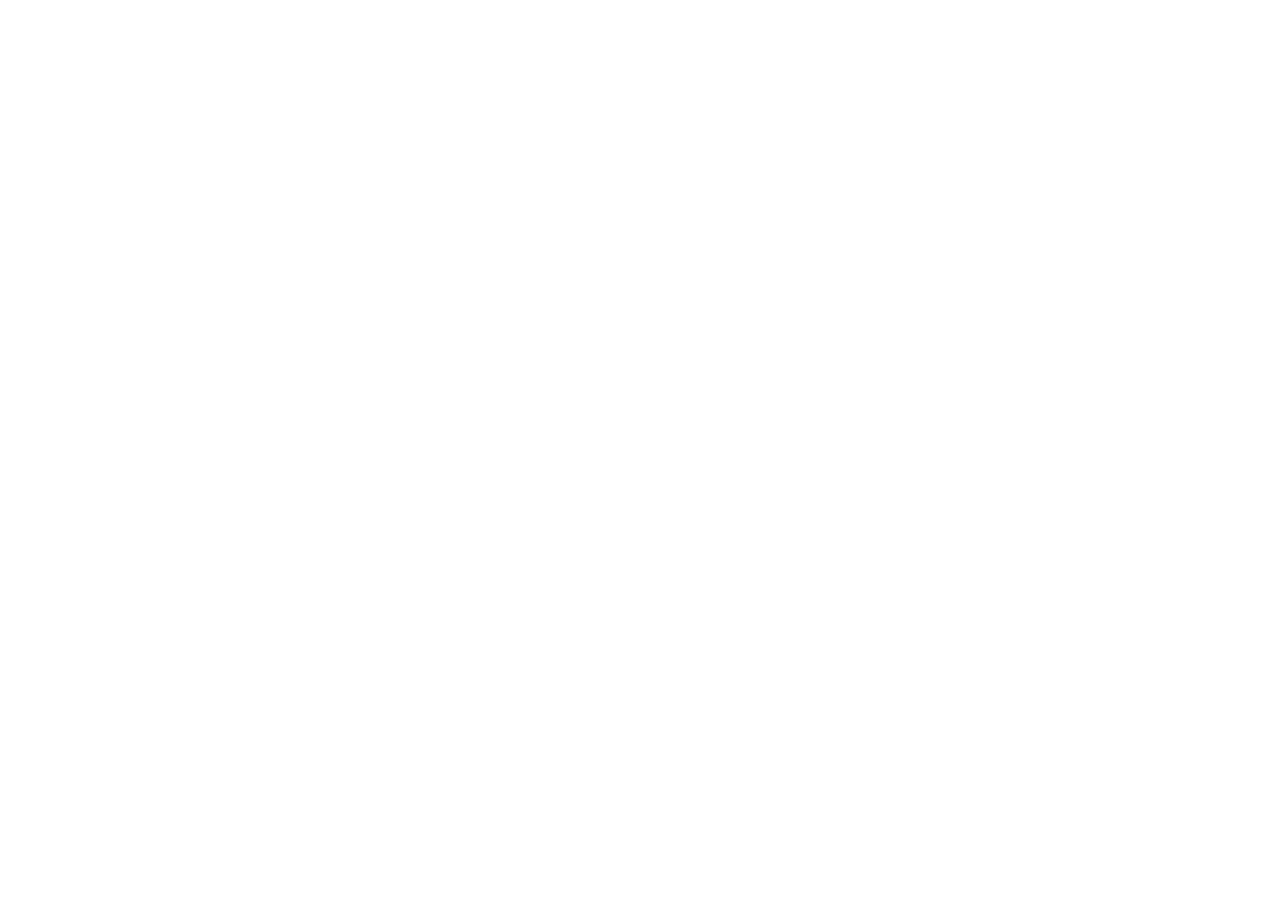
==== index.html @ 3d75713a "Bootstrap project Model Agency by KMN" ====
<!DOCTYPE html>
<html>
<head>
	<title>Model Agency</title>
	<meta name="viewport" content="width=device-width, initial-scale=1, shrink-to-fit=no">
	<link rel="stylesheet" type="text/css" href="bootstrap/css/bootstrap.min.css">
	<script type="text/javascript" src="bootstrap/js/jquery.min.js"></script>
	<script type="text/javascript" src="bootstrap/js/bootstrap.bundle.min.js"></script>
	<link rel="stylesheet" type="text/css" href="style.css">
	<link rel="stylesheet" type="text/css" href="font.css">
	<script type="text/javascript" href="custom.js"></script>
</head>
<body>

</body>
</html>
---- font.css ----
@font-face{
	font-family:"marck"; 
	src:url('fonts/Marck_Script/MarckScript-Regular.ttf');
}

@font-face{
	font-family:'markazi'; 
	src:url('fonts/Markazi_Text/MarkaziText.ttf');
}
@font-face{
	font-family:'tange'; 
	src:url('fonts/Tangerine/Tangerine-Regular.ttf');
}
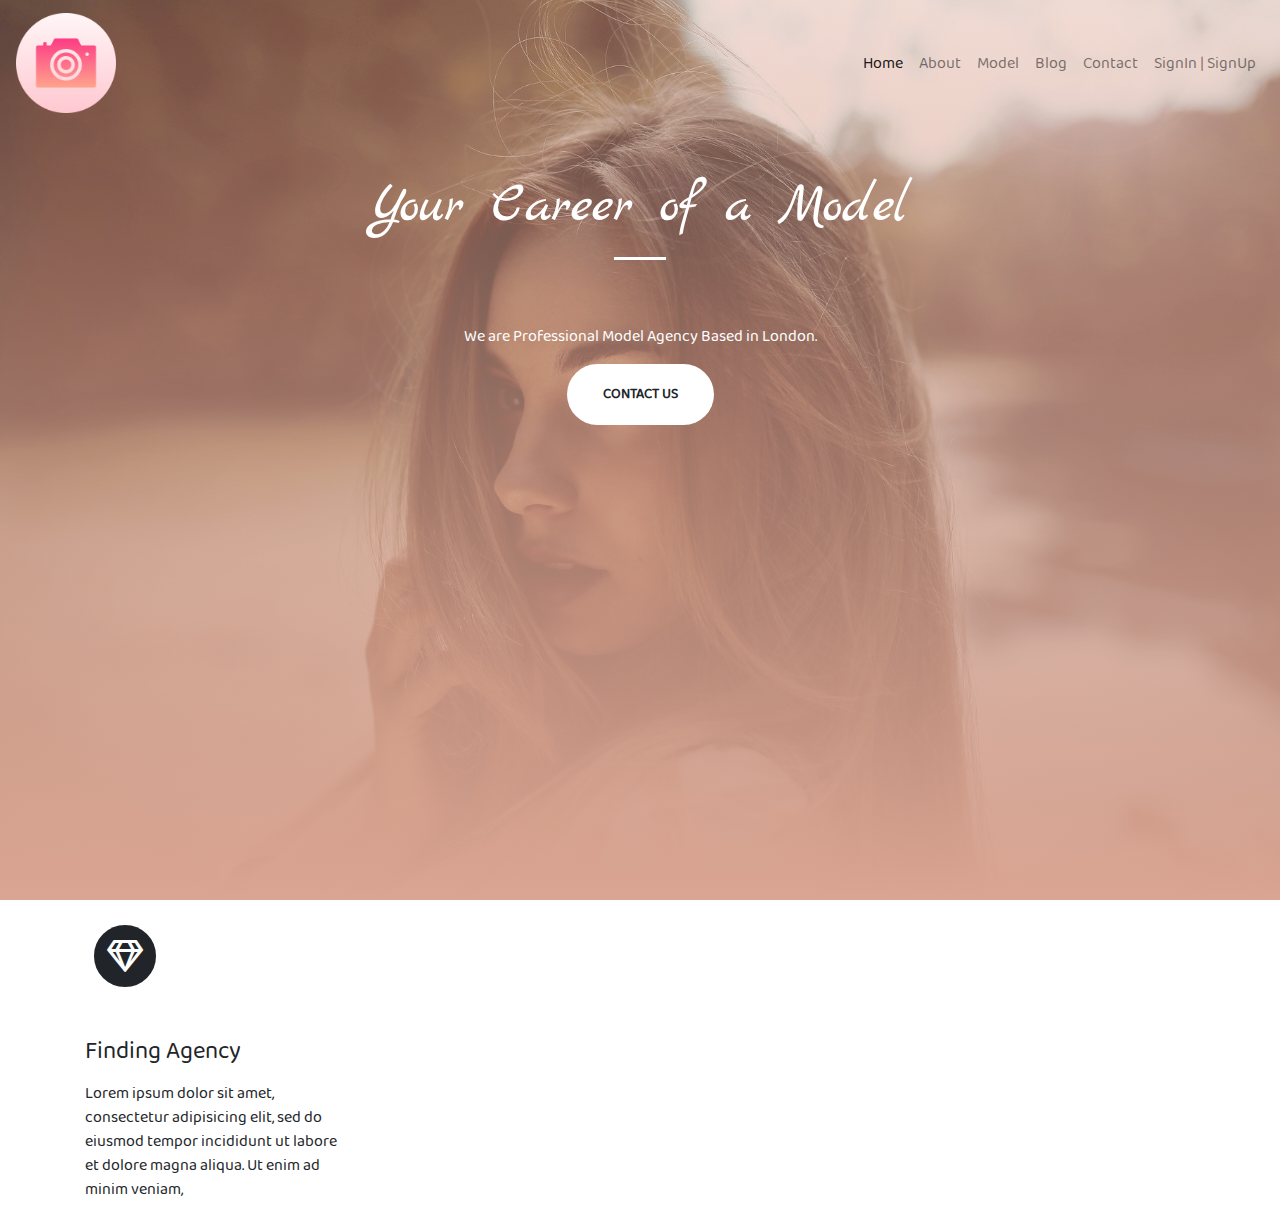
==== commit fda1fbad: "Model, Content Page by KMN" ====
--- a/index.html
+++ b/index.html
@@ -3,14 +3,83 @@
 <head>
 	<title>Model Agency</title>
 	<meta name="viewport" content="width=device-width, initial-scale=1, shrink-to-fit=no">
-	<link rel="stylesheet" type="text/css" href="bootstrap/css/bootstrap.min.css">
-	<script type="text/javascript" src="bootstrap/js/jquery.min.js"></script>
-	<script type="text/javascript" src="bootstrap/js/bootstrap.bundle.min.js"></script>
+	<link rel="stylesheet" type="text/css" href="css/bootstrap.min.css">
+	<script type="text/javascript" src="js/jquery.min.js"></script>
+	<script type="text/javascript" src="js/bootstrap.bundle.min.js"></script>
 	<link rel="stylesheet" type="text/css" href="style.css">
 	<link rel="stylesheet" type="text/css" href="font.css">
+	<link rel="stylesheet" type="text/css" href="fontawesome/css/all.min.css">
 	<script type="text/javascript" href="custom.js"></script>
 </head>
 <body>
+	<div id="banner">
+		<nav class="navbar navbar-expand-lg navbar-light">
+			  <a class="navbar-brand" href="#"> <img src="images/logo2.png" style="width:100px; height:100px;"></a>
+			  <button class="navbar-toggler" type="button" data-toggle="collapse" data-target="#navbarSupportedContent" aria-controls="navbarSupportedContent" aria-expanded="false" aria-label="Toggle navigation">
+			    <span class="navbar-toggler-icon"></span>
+			  </button>
 
+			  <div class="collapse navbar-collapse" id="navbarSupportedContent">
+			    <ul class="navbar-nav ml-auto">
+			      <li class="nav-item active">
+			        <a class="nav-link" href="#">Home</a>
+			      </li>
+			      <li class="nav-item">
+			        <a class="nav-link" href="#">About</a>
+			      </li>
+			       <li class="nav-item">
+			        <a class="nav-link" href="#">Model</a>
+			      </li>
+			       <li class="nav-item">
+			        <a class="nav-link" href="#">Blog</a>
+			      </li>
+			       <li class="nav-item">
+			        <a class="nav-link" href="#">Contact</a>
+			      </li>
+			       <li class="nav-item">
+			        <a class="nav-link" href="#">SignIn | SignUp</a>
+			      </li>
+
+
+			    </ul>
+			  </div>
+		</nav>
+
+		<div class="container">
+			<div class="row justify-content-center">
+				<div class="col-10 my-5">
+					<h1 class="text-white display-4 text-center" id="headertitle"> Your Career of a Model</h1>
+					<hr id="divider">
+				</div>
+				<div class="col-8 text-center">
+					<p class="text-white d-lg-block d-none"> We are Professional Model Agency Based in London.</p>
+					<div class="d-lg-block d-none">
+						<a href="" class="btn" id="headermain">Contact Us</a>
+					</div>
+				</div>
+				
+			</div>
+		</div>
+		
+	</div>
+<br>
+	<div class="container">
+			<div class="row"> 
+			<div class="col-lg-3 col-md-6 col-sm-6 col-6">
+				<span class="fa-stack fa-2x">
+					<i class="fas fa-circle  fa-stack-2x"></i>
+					<i class="far fa-gem  fa-stack-1x fa-inverse"></i>	
+				</span>
+				<h4 class="mt-5"> Finding Agency</h4>
+				<p class="text-left mt-3"> 
+					Lorem ipsum dolor sit amet, consectetur adipisicing elit, sed do eiusmod
+					tempor incididunt ut labore et dolore magna aliqua. Ut enim ad minim veniam,
+				</p>
+				
+			</div>
+				
+			</div>
+			
+		</div>
 </body>
 </html>--- a/style.css
+++ b/style.css
@@ -0,0 +1,32 @@
+#banner {
+	background: linear-gradient(to bottom,rgba(218,165,146,.4)0,rgba(218,165,146,4)100%),url(images/7.jpg); 
+	width:100%; 
+	height:100vh;
+	background-repeat: no-repeat;
+	background-position: center; 
+	background-size: cover; 
+}
+
+#headertitle{
+	font-family: marck;
+}
+
+*{
+	font-family: baloo;
+}
+
+#divider{
+	max-width: 3.25rem; 
+	border-width: .2rem; 
+	border-color: #fff;
+}
+
+#headermain{
+	padding:1.25rem 2.25rem;
+	font-size:.85rem; 
+	font-weight:700; 
+	text-transform: uppercase;
+	border:none; 
+	border-radius: 10rem; 
+	background-color: #fff;
+}--- a/font.css
+++ b/font.css
@@ -12,3 +12,10 @@
 	src:url('fonts/Tangerine/Tangerine-Regular.ttf');
 }
 
+@font-face{
+	font-family:'baloo'; 
+	src:url('fonts/Baloo/BalooChettan2-Regular.ttf');
+}
+
+
+
--- a/fontawesome/css/all.min.css
+++ b/fontawesome/css/all.min.css
@@ -0,0 +1,5 @@
+/*!
+ * Font Awesome Free 5.12.1 by @fontawesome - https://fontawesome.com
+ * License - https://fontawesome.com/license/free (Icons: CC BY 4.0, Fonts: SIL OFL 1.1, Code: MIT License)
+ */
+.fa,.fab,.fad,.fal,.far,.fas{-moz-osx-font-smoothing:grayscale;-webkit-font-smoothing:antialiased;display:inline-block;font-style:normal;font-variant:normal;text-rendering:auto;line-height:1}.fa-lg{font-size:1.33333em;line-height:.75em;vertical-align:-.0667em}.fa-xs{font-size:.75em}.fa-sm{font-size:.875em}.fa-1x{font-size:1em}.fa-2x{font-size:2em}.fa-3x{font-size:3em}.fa-4x{font-size:4em}.fa-5x{font-size:5em}.fa-6x{font-size:6em}.fa-7x{font-size:7em}.fa-8x{font-size:8em}.fa-9x{font-size:9em}.fa-10x{font-size:10em}.fa-fw{text-align:center;width:1.25em}.fa-ul{list-style-type:none;margin-left:2.5em;padding-left:0}.fa-ul>li{position:relative}.fa-li{left:-2em;position:absolute;text-align:center;width:2em;line-height:inherit}.fa-border{border:.08em solid #eee;border-radius:.1em;padding:.2em .25em .15em}.fa-pull-left{float:left}.fa-pull-right{float:right}.fa.fa-pull-left,.fab.fa-pull-left,.fal.fa-pull-left,.far.fa-pull-left,.fas.fa-pull-left{margin-right:.3em}.fa.fa-pull-right,.fab.fa-pull-right,.fal.fa-pull-right,.far.fa-pull-right,.fas.fa-pull-right{margin-left:.3em}.fa-spin{-webkit-animation:fa-spin 2s linear infinite;animation:fa-spin 2s linear infinite}.fa-pulse{-webkit-animation:fa-spin 1s steps(8) infinite;animation:fa-spin 1s steps(8) infinite}@-webkit-keyframes fa-spin{0%{-webkit-transform:rotate(0deg);transform:rotate(0deg)}to{-webkit-transform:rotate(1turn);transform:rotate(1turn)}}@keyframes fa-spin{0%{-webkit-transform:rotate(0deg);transform:rotate(0deg)}to{-webkit-transform:rotate(1turn);transform:rotate(1turn)}}.fa-rotate-90{-ms-filter:"progid:DXImageTransform.Microsoft.BasicImage(rotation=1)";-webkit-transform:rotate(90deg);transform:rotate(90deg)}.fa-rotate-180{-ms-filter:"progid:DXImageTransform.Microsoft.BasicImage(rotation=2)";-webkit-transform:rotate(180deg);transform:rotate(180deg)}.fa-rotate-270{-ms-filter:"progid:DXImageTransform.Microsoft.BasicImage(rotation=3)";-webkit-transform:rotate(270deg);transform:rotate(270deg)}.fa-flip-horizontal{-ms-filter:"progid:DXImageTransform.Microsoft.BasicImage(rotation=0, mirror=1)";-webkit-transform:scaleX(-1);transform:scaleX(-1)}.fa-flip-vertical{-webkit-transform:scaleY(-1);transform:scaleY(-1)}.fa-flip-both,.fa-flip-horizontal.fa-flip-vertical,.fa-flip-vertical{-ms-filter:"progid:DXImageTransform.Microsoft.BasicImage(rotation=2, mirror=1)"}.fa-flip-both,.fa-flip-horizontal.fa-flip-vertical{-webkit-transform:scale(-1);transform:scale(-1)}:root .fa-flip-both,:root .fa-flip-horizontal,:root .fa-flip-vertical,:root .fa-rotate-90,:root .fa-rotate-180,:root .fa-rotate-270{-webkit-filter:none;filter:none}.fa-stack{display:inline-block;height:2em;line-height:2em;position:relative;vertical-align:middle;width:2.5em}.fa-stack-1x,.fa-stack-2x{left:0;position:absolute;text-align:center;width:100%}.fa-stack-1x{line-height:inherit}.fa-stack-2x{font-size:2em}.fa-inverse{color:#fff}.fa-500px:before{content:"\f26e"}.fa-accessible-icon:before{content:"\f368"}.fa-accusoft:before{content:"\f369"}.fa-acquisitions-incorporated:before{content:"\f6af"}.fa-ad:before{content:"\f641"}.fa-address-book:before{content:"\f2b9"}.fa-address-card:before{content:"\f2bb"}.fa-adjust:before{content:"\f042"}.fa-adn:before{content:"\f170"}.fa-adobe:before{content:"\f778"}.fa-adversal:before{content:"\f36a"}.fa-affiliatetheme:before{content:"\f36b"}.fa-air-freshener:before{content:"\f5d0"}.fa-airbnb:before{content:"\f834"}.fa-algolia:before{content:"\f36c"}.fa-align-center:before{content:"\f037"}.fa-align-justify:before{content:"\f039"}.fa-align-left:before{content:"\f036"}.fa-align-right:before{content:"\f038"}.fa-alipay:before{content:"\f642"}.fa-allergies:before{content:"\f461"}.fa-amazon:before{content:"\f270"}.fa-amazon-pay:before{content:"\f42c"}.fa-ambulance:before{content:"\f0f9"}.fa-american-sign-language-interpreting:before{content:"\f2a3"}.fa-amilia:before{content:"\f36d"}.fa-anchor:before{content:"\f13d"}.fa-android:before{content:"\f17b"}.fa-angellist:before{content:"\f209"}.fa-angle-double-down:before{content:"\f103"}.fa-angle-double-left:before{content:"\f100"}.fa-angle-double-right:before{content:"\f101"}.fa-angle-double-up:before{content:"\f102"}.fa-angle-down:before{content:"\f107"}.fa-angle-left:before{content:"\f104"}.fa-angle-right:before{content:"\f105"}.fa-angle-up:before{content:"\f106"}.fa-angry:before{content:"\f556"}.fa-angrycreative:before{content:"\f36e"}.fa-angular:before{content:"\f420"}.fa-ankh:before{content:"\f644"}.fa-app-store:before{content:"\f36f"}.fa-app-store-ios:before{content:"\f370"}.fa-apper:before{content:"\f371"}.fa-apple:before{content:"\f179"}.fa-apple-alt:before{content:"\f5d1"}.fa-apple-pay:before{content:"\f415"}.fa-archive:before{content:"\f187"}.fa-archway:before{content:"\f557"}.fa-arrow-alt-circle-down:before{content:"\f358"}.fa-arrow-alt-circle-left:before{content:"\f359"}.fa-arrow-alt-circle-right:before{content:"\f35a"}.fa-arrow-alt-circle-up:before{content:"\f35b"}.fa-arrow-circle-down:before{content:"\f0ab"}.fa-arrow-circle-left:before{content:"\f0a8"}.fa-arrow-circle-right:before{content:"\f0a9"}.fa-arrow-circle-up:before{content:"\f0aa"}.fa-arrow-down:before{content:"\f063"}.fa-arrow-left:before{content:"\f060"}.fa-arrow-right:before{content:"\f061"}.fa-arrow-up:before{content:"\f062"}.fa-arrows-alt:before{content:"\f0b2"}.fa-arrows-alt-h:before{content:"\f337"}.fa-arrows-alt-v:before{content:"\f338"}.fa-artstation:before{content:"\f77a"}.fa-assistive-listening-systems:before{content:"\f2a2"}.fa-asterisk:before{content:"\f069"}.fa-asymmetrik:before{content:"\f372"}.fa-at:before{content:"\f1fa"}.fa-atlas:before{content:"\f558"}.fa-atlassian:before{content:"\f77b"}.fa-atom:before{content:"\f5d2"}.fa-audible:before{content:"\f373"}.fa-audio-description:before{content:"\f29e"}.fa-autoprefixer:before{content:"\f41c"}.fa-avianex:before{content:"\f374"}.fa-aviato:before{content:"\f421"}.fa-award:before{content:"\f559"}.fa-aws:before{content:"\f375"}.fa-baby:before{content:"\f77c"}.fa-baby-carriage:before{content:"\f77d"}.fa-backspace:before{content:"\f55a"}.fa-backward:before{content:"\f04a"}.fa-bacon:before{content:"\f7e5"}.fa-bahai:before{content:"\f666"}.fa-balance-scale:before{content:"\f24e"}.fa-balance-scale-left:before{content:"\f515"}.fa-balance-scale-right:before{content:"\f516"}.fa-ban:before{content:"\f05e"}.fa-band-aid:before{content:"\f462"}.fa-bandcamp:before{content:"\f2d5"}.fa-barcode:before{content:"\f02a"}.fa-bars:before{content:"\f0c9"}.fa-baseball-ball:before{content:"\f433"}.fa-basketball-ball:before{content:"\f434"}.fa-bath:before{content:"\f2cd"}.fa-battery-empty:before{content:"\f244"}.fa-battery-full:before{content:"\f240"}.fa-battery-half:before{content:"\f242"}.fa-battery-quarter:before{content:"\f243"}.fa-battery-three-quarters:before{content:"\f241"}.fa-battle-net:before{content:"\f835"}.fa-bed:before{content:"\f236"}.fa-beer:before{content:"\f0fc"}.fa-behance:before{content:"\f1b4"}.fa-behance-square:before{content:"\f1b5"}.fa-bell:before{content:"\f0f3"}.fa-bell-slash:before{content:"\f1f6"}.fa-bezier-curve:before{content:"\f55b"}.fa-bible:before{content:"\f647"}.fa-bicycle:before{content:"\f206"}.fa-biking:before{content:"\f84a"}.fa-bimobject:before{content:"\f378"}.fa-binoculars:before{content:"\f1e5"}.fa-biohazard:before{content:"\f780"}.fa-birthday-cake:before{content:"\f1fd"}.fa-bitbucket:before{content:"\f171"}.fa-bitcoin:before{content:"\f379"}.fa-bity:before{content:"\f37a"}.fa-black-tie:before{content:"\f27e"}.fa-blackberry:before{content:"\f37b"}.fa-blender:before{content:"\f517"}.fa-blender-phone:before{content:"\f6b6"}.fa-blind:before{content:"\f29d"}.fa-blog:before{content:"\f781"}.fa-blogger:before{content:"\f37c"}.fa-blogger-b:before{content:"\f37d"}.fa-bluetooth:before{content:"\f293"}.fa-bluetooth-b:before{content:"\f294"}.fa-bold:before{content:"\f032"}.fa-bolt:before{content:"\f0e7"}.fa-bomb:before{content:"\f1e2"}.fa-bone:before{content:"\f5d7"}.fa-bong:before{content:"\f55c"}.fa-book:before{content:"\f02d"}.fa-book-dead:before{content:"\f6b7"}.fa-book-medical:before{content:"\f7e6"}.fa-book-open:before{content:"\f518"}.fa-book-reader:before{content:"\f5da"}.fa-bookmark:before{content:"\f02e"}.fa-bootstrap:before{content:"\f836"}.fa-border-all:before{content:"\f84c"}.fa-border-none:before{content:"\f850"}.fa-border-style:before{content:"\f853"}.fa-bowling-ball:before{content:"\f436"}.fa-box:before{content:"\f466"}.fa-box-open:before{content:"\f49e"}.fa-boxes:before{content:"\f468"}.fa-braille:before{content:"\f2a1"}.fa-brain:before{content:"\f5dc"}.fa-bread-slice:before{content:"\f7ec"}.fa-briefcase:before{content:"\f0b1"}.fa-briefcase-medical:before{content:"\f469"}.fa-broadcast-tower:before{content:"\f519"}.fa-broom:before{content:"\f51a"}.fa-brush:before{content:"\f55d"}.fa-btc:before{content:"\f15a"}.fa-buffer:before{content:"\f837"}.fa-bug:before{content:"\f188"}.fa-building:before{content:"\f1ad"}.fa-bullhorn:before{content:"\f0a1"}.fa-bullseye:before{content:"\f140"}.fa-burn:before{content:"\f46a"}.fa-buromobelexperte:before{content:"\f37f"}.fa-bus:before{content:"\f207"}.fa-bus-alt:before{content:"\f55e"}.fa-business-time:before{content:"\f64a"}.fa-buy-n-large:before{content:"\f8a6"}.fa-buysellads:before{content:"\f20d"}.fa-calculator:before{content:"\f1ec"}.fa-calendar:before{content:"\f133"}.fa-calendar-alt:before{content:"\f073"}.fa-calendar-check:before{content:"\f274"}.fa-calendar-day:before{content:"\f783"}.fa-calendar-minus:before{content:"\f272"}.fa-calendar-plus:before{content:"\f271"}.fa-calendar-times:before{content:"\f273"}.fa-calendar-week:before{content:"\f784"}.fa-camera:before{content:"\f030"}.fa-camera-retro:before{content:"\f083"}.fa-campground:before{content:"\f6bb"}.fa-canadian-maple-leaf:before{content:"\f785"}.fa-candy-cane:before{content:"\f786"}.fa-cannabis:before{content:"\f55f"}.fa-capsules:before{content:"\f46b"}.fa-car:before{content:"\f1b9"}.fa-car-alt:before{content:"\f5de"}.fa-car-battery:before{content:"\f5df"}.fa-car-crash:before{content:"\f5e1"}.fa-car-side:before{content:"\f5e4"}.fa-caravan:before{content:"\f8ff"}.fa-caret-down:before{content:"\f0d7"}.fa-caret-left:before{content:"\f0d9"}.fa-caret-right:before{content:"\f0da"}.fa-caret-square-down:before{content:"\f150"}.fa-caret-square-left:before{content:"\f191"}.fa-caret-square-right:before{content:"\f152"}.fa-caret-square-up:before{content:"\f151"}.fa-caret-up:before{content:"\f0d8"}.fa-carrot:before{content:"\f787"}.fa-cart-arrow-down:before{content:"\f218"}.fa-cart-plus:before{content:"\f217"}.fa-cash-register:before{content:"\f788"}.fa-cat:before{content:"\f6be"}.fa-cc-amazon-pay:before{content:"\f42d"}.fa-cc-amex:before{content:"\f1f3"}.fa-cc-apple-pay:before{content:"\f416"}.fa-cc-diners-club:before{content:"\f24c"}.fa-cc-discover:before{content:"\f1f2"}.fa-cc-jcb:before{content:"\f24b"}.fa-cc-mastercard:before{content:"\f1f1"}.fa-cc-paypal:before{content:"\f1f4"}.fa-cc-stripe:before{content:"\f1f5"}.fa-cc-visa:before{content:"\f1f0"}.fa-centercode:before{content:"\f380"}.fa-centos:before{content:"\f789"}.fa-certificate:before{content:"\f0a3"}.fa-chair:before{content:"\f6c0"}.fa-chalkboard:before{content:"\f51b"}.fa-chalkboard-teacher:before{content:"\f51c"}.fa-charging-station:before{content:"\f5e7"}.fa-chart-area:before{content:"\f1fe"}.fa-chart-bar:before{content:"\f080"}.fa-chart-line:before{content:"\f201"}.fa-chart-pie:before{content:"\f200"}.fa-check:before{content:"\f00c"}.fa-check-circle:before{content:"\f058"}.fa-check-double:before{content:"\f560"}.fa-check-square:before{content:"\f14a"}.fa-cheese:before{content:"\f7ef"}.fa-chess:before{content:"\f439"}.fa-chess-bishop:before{content:"\f43a"}.fa-chess-board:before{content:"\f43c"}.fa-chess-king:before{content:"\f43f"}.fa-chess-knight:before{content:"\f441"}.fa-chess-pawn:before{content:"\f443"}.fa-chess-queen:before{content:"\f445"}.fa-chess-rook:before{content:"\f447"}.fa-chevron-circle-down:before{content:"\f13a"}.fa-chevron-circle-left:before{content:"\f137"}.fa-chevron-circle-right:before{content:"\f138"}.fa-chevron-circle-up:before{content:"\f139"}.fa-chevron-down:before{content:"\f078"}.fa-chevron-left:before{content:"\f053"}.fa-chevron-right:before{content:"\f054"}.fa-chevron-up:before{content:"\f077"}.fa-child:before{content:"\f1ae"}.fa-chrome:before{content:"\f268"}.fa-chromecast:before{content:"\f838"}.fa-church:before{content:"\f51d"}.fa-circle:before{content:"\f111"}.fa-circle-notch:before{content:"\f1ce"}.fa-city:before{content:"\f64f"}.fa-clinic-medical:before{content:"\f7f2"}.fa-clipboard:before{content:"\f328"}.fa-clipboard-check:before{content:"\f46c"}.fa-clipboard-list:before{content:"\f46d"}.fa-clock:before{content:"\f017"}.fa-clone:before{content:"\f24d"}.fa-closed-captioning:before{content:"\f20a"}.fa-cloud:before{content:"\f0c2"}.fa-cloud-download-alt:before{content:"\f381"}.fa-cloud-meatball:before{content:"\f73b"}.fa-cloud-moon:before{content:"\f6c3"}.fa-cloud-moon-rain:before{content:"\f73c"}.fa-cloud-rain:before{content:"\f73d"}.fa-cloud-showers-heavy:before{content:"\f740"}.fa-cloud-sun:before{content:"\f6c4"}.fa-cloud-sun-rain:before{content:"\f743"}.fa-cloud-upload-alt:before{content:"\f382"}.fa-cloudscale:before{content:"\f383"}.fa-cloudsmith:before{content:"\f384"}.fa-cloudversify:before{content:"\f385"}.fa-cocktail:before{content:"\f561"}.fa-code:before{content:"\f121"}.fa-code-branch:before{content:"\f126"}.fa-codepen:before{content:"\f1cb"}.fa-codiepie:before{content:"\f284"}.fa-coffee:before{content:"\f0f4"}.fa-cog:before{content:"\f013"}.fa-cogs:before{content:"\f085"}.fa-coins:before{content:"\f51e"}.fa-columns:before{content:"\f0db"}.fa-comment:before{content:"\f075"}.fa-comment-alt:before{content:"\f27a"}.fa-comment-dollar:before{content:"\f651"}.fa-comment-dots:before{content:"\f4ad"}.fa-comment-medical:before{content:"\f7f5"}.fa-comment-slash:before{content:"\f4b3"}.fa-comments:before{content:"\f086"}.fa-comments-dollar:before{content:"\f653"}.fa-compact-disc:before{content:"\f51f"}.fa-compass:before{content:"\f14e"}.fa-compress:before{content:"\f066"}.fa-compress-alt:before{content:"\f422"}.fa-compress-arrows-alt:before{content:"\f78c"}.fa-concierge-bell:before{content:"\f562"}.fa-confluence:before{content:"\f78d"}.fa-connectdevelop:before{content:"\f20e"}.fa-contao:before{content:"\f26d"}.fa-cookie:before{content:"\f563"}.fa-cookie-bite:before{content:"\f564"}.fa-copy:before{content:"\f0c5"}.fa-copyright:before{content:"\f1f9"}.fa-cotton-bureau:before{content:"\f89e"}.fa-couch:before{content:"\f4b8"}.fa-cpanel:before{content:"\f388"}.fa-creative-commons:before{content:"\f25e"}.fa-creative-commons-by:before{content:"\f4e7"}.fa-creative-commons-nc:before{content:"\f4e8"}.fa-creative-commons-nc-eu:before{content:"\f4e9"}.fa-creative-commons-nc-jp:before{content:"\f4ea"}.fa-creative-commons-nd:before{content:"\f4eb"}.fa-creative-commons-pd:before{content:"\f4ec"}.fa-creative-commons-pd-alt:before{content:"\f4ed"}.fa-creative-commons-remix:before{content:"\f4ee"}.fa-creative-commons-sa:before{content:"\f4ef"}.fa-creative-commons-sampling:before{content:"\f4f0"}.fa-creative-commons-sampling-plus:before{content:"\f4f1"}.fa-creative-commons-share:before{content:"\f4f2"}.fa-creative-commons-zero:before{content:"\f4f3"}.fa-credit-card:before{content:"\f09d"}.fa-critical-role:before{content:"\f6c9"}.fa-crop:before{content:"\f125"}.fa-crop-alt:before{content:"\f565"}.fa-cross:before{content:"\f654"}.fa-crosshairs:before{content:"\f05b"}.fa-crow:before{content:"\f520"}.fa-crown:before{content:"\f521"}.fa-crutch:before{content:"\f7f7"}.fa-css3:before{content:"\f13c"}.fa-css3-alt:before{content:"\f38b"}.fa-cube:before{content:"\f1b2"}.fa-cubes:before{content:"\f1b3"}.fa-cut:before{content:"\f0c4"}.fa-cuttlefish:before{content:"\f38c"}.fa-d-and-d:before{content:"\f38d"}.fa-d-and-d-beyond:before{content:"\f6ca"}.fa-dailymotion:before{content:"\f952"}.fa-dashcube:before{content:"\f210"}.fa-database:before{content:"\f1c0"}.fa-deaf:before{content:"\f2a4"}.fa-delicious:before{content:"\f1a5"}.fa-democrat:before{content:"\f747"}.fa-deploydog:before{content:"\f38e"}.fa-deskpro:before{content:"\f38f"}.fa-desktop:before{content:"\f108"}.fa-dev:before{content:"\f6cc"}.fa-deviantart:before{content:"\f1bd"}.fa-dharmachakra:before{content:"\f655"}.fa-dhl:before{content:"\f790"}.fa-diagnoses:before{content:"\f470"}.fa-diaspora:before{content:"\f791"}.fa-dice:before{content:"\f522"}.fa-dice-d20:before{content:"\f6cf"}.fa-dice-d6:before{content:"\f6d1"}.fa-dice-five:before{content:"\f523"}.fa-dice-four:before{content:"\f524"}.fa-dice-one:before{content:"\f525"}.fa-dice-six:before{content:"\f526"}.fa-dice-three:before{content:"\f527"}.fa-dice-two:before{content:"\f528"}.fa-digg:before{content:"\f1a6"}.fa-digital-ocean:before{content:"\f391"}.fa-digital-tachograph:before{content:"\f566"}.fa-directions:before{content:"\f5eb"}.fa-discord:before{content:"\f392"}.fa-discourse:before{content:"\f393"}.fa-divide:before{content:"\f529"}.fa-dizzy:before{content:"\f567"}.fa-dna:before{content:"\f471"}.fa-dochub:before{content:"\f394"}.fa-docker:before{content:"\f395"}.fa-dog:before{content:"\f6d3"}.fa-dollar-sign:before{content:"\f155"}.fa-dolly:before{content:"\f472"}.fa-dolly-flatbed:before{content:"\f474"}.fa-donate:before{content:"\f4b9"}.fa-door-closed:before{content:"\f52a"}.fa-door-open:before{content:"\f52b"}.fa-dot-circle:before{content:"\f192"}.fa-dove:before{content:"\f4ba"}.fa-download:before{content:"\f019"}.fa-draft2digital:before{content:"\f396"}.fa-drafting-compass:before{content:"\f568"}.fa-dragon:before{content:"\f6d5"}.fa-draw-polygon:before{content:"\f5ee"}.fa-dribbble:before{content:"\f17d"}.fa-dribbble-square:before{content:"\f397"}.fa-dropbox:before{content:"\f16b"}.fa-drum:before{content:"\f569"}.fa-drum-steelpan:before{content:"\f56a"}.fa-drumstick-bite:before{content:"\f6d7"}.fa-drupal:before{content:"\f1a9"}.fa-dumbbell:before{content:"\f44b"}.fa-dumpster:before{content:"\f793"}.fa-dumpster-fire:before{content:"\f794"}.fa-dungeon:before{content:"\f6d9"}.fa-dyalog:before{content:"\f399"}.fa-earlybirds:before{content:"\f39a"}.fa-ebay:before{content:"\f4f4"}.fa-edge:before{content:"\f282"}.fa-edit:before{content:"\f044"}.fa-egg:before{content:"\f7fb"}.fa-eject:before{content:"\f052"}.fa-elementor:before{content:"\f430"}.fa-ellipsis-h:before{content:"\f141"}.fa-ellipsis-v:before{content:"\f142"}.fa-ello:before{content:"\f5f1"}.fa-ember:before{content:"\f423"}.fa-empire:before{content:"\f1d1"}.fa-envelope:before{content:"\f0e0"}.fa-envelope-open:before{content:"\f2b6"}.fa-envelope-open-text:before{content:"\f658"}.fa-envelope-square:before{content:"\f199"}.fa-envira:before{content:"\f299"}.fa-equals:before{content:"\f52c"}.fa-eraser:before{content:"\f12d"}.fa-erlang:before{content:"\f39d"}.fa-ethereum:before{content:"\f42e"}.fa-ethernet:before{content:"\f796"}.fa-etsy:before{content:"\f2d7"}.fa-euro-sign:before{content:"\f153"}.fa-evernote:before{content:"\f839"}.fa-exchange-alt:before{content:"\f362"}.fa-exclamation:before{content:"\f12a"}.fa-exclamation-circle:before{content:"\f06a"}.fa-exclamation-triangle:before{content:"\f071"}.fa-expand:before{content:"\f065"}.fa-expand-alt:before{content:"\f424"}.fa-expand-arrows-alt:before{content:"\f31e"}.fa-expeditedssl:before{content:"\f23e"}.fa-external-link-alt:before{content:"\f35d"}.fa-external-link-square-alt:before{content:"\f360"}.fa-eye:before{content:"\f06e"}.fa-eye-dropper:before{content:"\f1fb"}.fa-eye-slash:before{content:"\f070"}.fa-facebook:before{content:"\f09a"}.fa-facebook-f:before{content:"\f39e"}.fa-facebook-messenger:before{content:"\f39f"}.fa-facebook-square:before{content:"\f082"}.fa-fan:before{content:"\f863"}.fa-fantasy-flight-games:before{content:"\f6dc"}.fa-fast-backward:before{content:"\f049"}.fa-fast-forward:before{content:"\f050"}.fa-fax:before{content:"\f1ac"}.fa-feather:before{content:"\f52d"}.fa-feather-alt:before{content:"\f56b"}.fa-fedex:before{content:"\f797"}.fa-fedora:before{content:"\f798"}.fa-female:before{content:"\f182"}.fa-fighter-jet:before{content:"\f0fb"}.fa-figma:before{content:"\f799"}.fa-file:before{content:"\f15b"}.fa-file-alt:before{content:"\f15c"}.fa-file-archive:before{content:"\f1c6"}.fa-file-audio:before{content:"\f1c7"}.fa-file-code:before{content:"\f1c9"}.fa-file-contract:before{content:"\f56c"}.fa-file-csv:before{content:"\f6dd"}.fa-file-download:before{content:"\f56d"}.fa-file-excel:before{content:"\f1c3"}.fa-file-export:before{content:"\f56e"}.fa-file-image:before{content:"\f1c5"}.fa-file-import:before{content:"\f56f"}.fa-file-invoice:before{content:"\f570"}.fa-file-invoice-dollar:before{content:"\f571"}.fa-file-medical:before{content:"\f477"}.fa-file-medical-alt:before{content:"\f478"}.fa-file-pdf:before{content:"\f1c1"}.fa-file-powerpoint:before{content:"\f1c4"}.fa-file-prescription:before{content:"\f572"}.fa-file-signature:before{content:"\f573"}.fa-file-upload:before{content:"\f574"}.fa-file-video:before{content:"\f1c8"}.fa-file-word:before{content:"\f1c2"}.fa-fill:before{content:"\f575"}.fa-fill-drip:before{content:"\f576"}.fa-film:before{content:"\f008"}.fa-filter:before{content:"\f0b0"}.fa-fingerprint:before{content:"\f577"}.fa-fire:before{content:"\f06d"}.fa-fire-alt:before{content:"\f7e4"}.fa-fire-extinguisher:before{content:"\f134"}.fa-firefox:before{content:"\f269"}.fa-firefox-browser:before{content:"\f907"}.fa-first-aid:before{content:"\f479"}.fa-first-order:before{content:"\f2b0"}.fa-first-order-alt:before{content:"\f50a"}.fa-firstdraft:before{content:"\f3a1"}.fa-fish:before{content:"\f578"}.fa-fist-raised:before{content:"\f6de"}.fa-flag:before{content:"\f024"}.fa-flag-checkered:before{content:"\f11e"}.fa-flag-usa:before{content:"\f74d"}.fa-flask:before{content:"\f0c3"}.fa-flickr:before{content:"\f16e"}.fa-flipboard:before{content:"\f44d"}.fa-flushed:before{content:"\f579"}.fa-fly:before{content:"\f417"}.fa-folder:before{content:"\f07b"}.fa-folder-minus:before{content:"\f65d"}.fa-folder-open:before{content:"\f07c"}.fa-folder-plus:before{content:"\f65e"}.fa-font:before{content:"\f031"}.fa-font-awesome:before{content:"\f2b4"}.fa-font-awesome-alt:before{content:"\f35c"}.fa-font-awesome-flag:before{content:"\f425"}.fa-font-awesome-logo-full:before{content:"\f4e6"}.fa-fonticons:before{content:"\f280"}.fa-fonticons-fi:before{content:"\f3a2"}.fa-football-ball:before{content:"\f44e"}.fa-fort-awesome:before{content:"\f286"}.fa-fort-awesome-alt:before{content:"\f3a3"}.fa-forumbee:before{content:"\f211"}.fa-forward:before{content:"\f04e"}.fa-foursquare:before{content:"\f180"}.fa-free-code-camp:before{content:"\f2c5"}.fa-freebsd:before{content:"\f3a4"}.fa-frog:before{content:"\f52e"}.fa-frown:before{content:"\f119"}.fa-frown-open:before{content:"\f57a"}.fa-fulcrum:before{content:"\f50b"}.fa-funnel-dollar:before{content:"\f662"}.fa-futbol:before{content:"\f1e3"}.fa-galactic-republic:before{content:"\f50c"}.fa-galactic-senate:before{content:"\f50d"}.fa-gamepad:before{content:"\f11b"}.fa-gas-pump:before{content:"\f52f"}.fa-gavel:before{content:"\f0e3"}.fa-gem:before{content:"\f3a5"}.fa-genderless:before{content:"\f22d"}.fa-get-pocket:before{content:"\f265"}.fa-gg:before{content:"\f260"}.fa-gg-circle:before{content:"\f261"}.fa-ghost:before{content:"\f6e2"}.fa-gift:before{content:"\f06b"}.fa-gifts:before{content:"\f79c"}.fa-git:before{content:"\f1d3"}.fa-git-alt:before{content:"\f841"}.fa-git-square:before{content:"\f1d2"}.fa-github:before{content:"\f09b"}.fa-github-alt:before{content:"\f113"}.fa-github-square:before{content:"\f092"}.fa-gitkraken:before{content:"\f3a6"}.fa-gitlab:before{content:"\f296"}.fa-gitter:before{content:"\f426"}.fa-glass-cheers:before{content:"\f79f"}.fa-glass-martini:before{content:"\f000"}.fa-glass-martini-alt:before{content:"\f57b"}.fa-glass-whiskey:before{content:"\f7a0"}.fa-glasses:before{content:"\f530"}.fa-glide:before{content:"\f2a5"}.fa-glide-g:before{content:"\f2a6"}.fa-globe:before{content:"\f0ac"}.fa-globe-africa:before{content:"\f57c"}.fa-globe-americas:before{content:"\f57d"}.fa-globe-asia:before{content:"\f57e"}.fa-globe-europe:before{content:"\f7a2"}.fa-gofore:before{content:"\f3a7"}.fa-golf-ball:before{content:"\f450"}.fa-goodreads:before{content:"\f3a8"}.fa-goodreads-g:before{content:"\f3a9"}.fa-google:before{content:"\f1a0"}.fa-google-drive:before{content:"\f3aa"}.fa-google-play:before{content:"\f3ab"}.fa-google-plus:before{content:"\f2b3"}.fa-google-plus-g:before{content:"\f0d5"}.fa-google-plus-square:before{content:"\f0d4"}.fa-google-wallet:before{content:"\f1ee"}.fa-gopuram:before{content:"\f664"}.fa-graduation-cap:before{content:"\f19d"}.fa-gratipay:before{content:"\f184"}.fa-grav:before{content:"\f2d6"}.fa-greater-than:before{content:"\f531"}.fa-greater-than-equal:before{content:"\f532"}.fa-grimace:before{content:"\f57f"}.fa-grin:before{content:"\f580"}.fa-grin-alt:before{content:"\f581"}.fa-grin-beam:before{content:"\f582"}.fa-grin-beam-sweat:before{content:"\f583"}.fa-grin-hearts:before{content:"\f584"}.fa-grin-squint:before{content:"\f585"}.fa-grin-squint-tears:before{content:"\f586"}.fa-grin-stars:before{content:"\f587"}.fa-grin-tears:before{content:"\f588"}.fa-grin-tongue:before{content:"\f589"}.fa-grin-tongue-squint:before{content:"\f58a"}.fa-grin-tongue-wink:before{content:"\f58b"}.fa-grin-wink:before{content:"\f58c"}.fa-grip-horizontal:before{content:"\f58d"}.fa-grip-lines:before{content:"\f7a4"}.fa-grip-lines-vertical:before{content:"\f7a5"}.fa-grip-vertical:before{content:"\f58e"}.fa-gripfire:before{content:"\f3ac"}.fa-grunt:before{content:"\f3ad"}.fa-guitar:before{content:"\f7a6"}.fa-gulp:before{content:"\f3ae"}.fa-h-square:before{content:"\f0fd"}.fa-hacker-news:before{content:"\f1d4"}.fa-hacker-news-square:before{content:"\f3af"}.fa-hackerrank:before{content:"\f5f7"}.fa-hamburger:before{content:"\f805"}.fa-hammer:before{content:"\f6e3"}.fa-hamsa:before{content:"\f665"}.fa-hand-holding:before{content:"\f4bd"}.fa-hand-holding-heart:before{content:"\f4be"}.fa-hand-holding-usd:before{content:"\f4c0"}.fa-hand-lizard:before{content:"\f258"}.fa-hand-middle-finger:before{content:"\f806"}.fa-hand-paper:before{content:"\f256"}.fa-hand-peace:before{content:"\f25b"}.fa-hand-point-down:before{content:"\f0a7"}.fa-hand-point-left:before{content:"\f0a5"}.fa-hand-point-right:before{content:"\f0a4"}.fa-hand-point-up:before{content:"\f0a6"}.fa-hand-pointer:before{content:"\f25a"}.fa-hand-rock:before{content:"\f255"}.fa-hand-scissors:before{content:"\f257"}.fa-hand-spock:before{content:"\f259"}.fa-hands:before{content:"\f4c2"}.fa-hands-helping:before{content:"\f4c4"}.fa-handshake:before{content:"\f2b5"}.fa-hanukiah:before{content:"\f6e6"}.fa-hard-hat:before{content:"\f807"}.fa-hashtag:before{content:"\f292"}.fa-hat-cowboy:before{content:"\f8c0"}.fa-hat-cowboy-side:before{content:"\f8c1"}.fa-hat-wizard:before{content:"\f6e8"}.fa-hdd:before{content:"\f0a0"}.fa-heading:before{content:"\f1dc"}.fa-headphones:before{content:"\f025"}.fa-headphones-alt:before{content:"\f58f"}.fa-headset:before{content:"\f590"}.fa-heart:before{content:"\f004"}.fa-heart-broken:before{content:"\f7a9"}.fa-heartbeat:before{content:"\f21e"}.fa-helicopter:before{content:"\f533"}.fa-highlighter:before{content:"\f591"}.fa-hiking:before{content:"\f6ec"}.fa-hippo:before{content:"\f6ed"}.fa-hips:before{content:"\f452"}.fa-hire-a-helper:before{content:"\f3b0"}.fa-history:before{content:"\f1da"}.fa-hockey-puck:before{content:"\f453"}.fa-holly-berry:before{content:"\f7aa"}.fa-home:before{content:"\f015"}.fa-hooli:before{content:"\f427"}.fa-hornbill:before{content:"\f592"}.fa-horse:before{content:"\f6f0"}.fa-horse-head:before{content:"\f7ab"}.fa-hospital:before{content:"\f0f8"}.fa-hospital-alt:before{content:"\f47d"}.fa-hospital-symbol:before{content:"\f47e"}.fa-hot-tub:before{content:"\f593"}.fa-hotdog:before{content:"\f80f"}.fa-hotel:before{content:"\f594"}.fa-hotjar:before{content:"\f3b1"}.fa-hourglass:before{content:"\f254"}.fa-hourglass-end:before{content:"\f253"}.fa-hourglass-half:before{content:"\f252"}.fa-hourglass-start:before{content:"\f251"}.fa-house-damage:before{content:"\f6f1"}.fa-houzz:before{content:"\f27c"}.fa-hryvnia:before{content:"\f6f2"}.fa-html5:before{content:"\f13b"}.fa-hubspot:before{content:"\f3b2"}.fa-i-cursor:before{content:"\f246"}.fa-ice-cream:before{content:"\f810"}.fa-icicles:before{content:"\f7ad"}.fa-icons:before{content:"\f86d"}.fa-id-badge:before{content:"\f2c1"}.fa-id-card:before{content:"\f2c2"}.fa-id-card-alt:before{content:"\f47f"}.fa-ideal:before{content:"\f913"}.fa-igloo:before{content:"\f7ae"}.fa-image:before{content:"\f03e"}.fa-images:before{content:"\f302"}.fa-imdb:before{content:"\f2d8"}.fa-inbox:before{content:"\f01c"}.fa-indent:before{content:"\f03c"}.fa-industry:before{content:"\f275"}.fa-infinity:before{content:"\f534"}.fa-info:before{content:"\f129"}.fa-info-circle:before{content:"\f05a"}.fa-instagram:before{content:"\f16d"}.fa-instagram-square:before{content:"\f955"}.fa-intercom:before{content:"\f7af"}.fa-internet-explorer:before{content:"\f26b"}.fa-invision:before{content:"\f7b0"}.fa-ioxhost:before{content:"\f208"}.fa-italic:before{content:"\f033"}.fa-itch-io:before{content:"\f83a"}.fa-itunes:before{content:"\f3b4"}.fa-itunes-note:before{content:"\f3b5"}.fa-java:before{content:"\f4e4"}.fa-jedi:before{content:"\f669"}.fa-jedi-order:before{content:"\f50e"}.fa-jenkins:before{content:"\f3b6"}.fa-jira:before{content:"\f7b1"}.fa-joget:before{content:"\f3b7"}.fa-joint:before{content:"\f595"}.fa-joomla:before{content:"\f1aa"}.fa-journal-whills:before{content:"\f66a"}.fa-js:before{content:"\f3b8"}.fa-js-square:before{content:"\f3b9"}.fa-jsfiddle:before{content:"\f1cc"}.fa-kaaba:before{content:"\f66b"}.fa-kaggle:before{content:"\f5fa"}.fa-key:before{content:"\f084"}.fa-keybase:before{content:"\f4f5"}.fa-keyboard:before{content:"\f11c"}.fa-keycdn:before{content:"\f3ba"}.fa-khanda:before{content:"\f66d"}.fa-kickstarter:before{content:"\f3bb"}.fa-kickstarter-k:before{content:"\f3bc"}.fa-kiss:before{content:"\f596"}.fa-kiss-beam:before{content:"\f597"}.fa-kiss-wink-heart:before{content:"\f598"}.fa-kiwi-bird:before{content:"\f535"}.fa-korvue:before{content:"\f42f"}.fa-landmark:before{content:"\f66f"}.fa-language:before{content:"\f1ab"}.fa-laptop:before{content:"\f109"}.fa-laptop-code:before{content:"\f5fc"}.fa-laptop-medical:before{content:"\f812"}.fa-laravel:before{content:"\f3bd"}.fa-lastfm:before{content:"\f202"}.fa-lastfm-square:before{content:"\f203"}.fa-laugh:before{content:"\f599"}.fa-laugh-beam:before{content:"\f59a"}.fa-laugh-squint:before{content:"\f59b"}.fa-laugh-wink:before{content:"\f59c"}.fa-layer-group:before{content:"\f5fd"}.fa-leaf:before{content:"\f06c"}.fa-leanpub:before{content:"\f212"}.fa-lemon:before{content:"\f094"}.fa-less:before{content:"\f41d"}.fa-less-than:before{content:"\f536"}.fa-less-than-equal:before{content:"\f537"}.fa-level-down-alt:before{content:"\f3be"}.fa-level-up-alt:before{content:"\f3bf"}.fa-life-ring:before{content:"\f1cd"}.fa-lightbulb:before{content:"\f0eb"}.fa-line:before{content:"\f3c0"}.fa-link:before{content:"\f0c1"}.fa-linkedin:before{content:"\f08c"}.fa-linkedin-in:before{content:"\f0e1"}.fa-linode:before{content:"\f2b8"}.fa-linux:before{content:"\f17c"}.fa-lira-sign:before{content:"\f195"}.fa-list:before{content:"\f03a"}.fa-list-alt:before{content:"\f022"}.fa-list-ol:before{content:"\f0cb"}.fa-list-ul:before{content:"\f0ca"}.fa-location-arrow:before{content:"\f124"}.fa-lock:before{content:"\f023"}.fa-lock-open:before{content:"\f3c1"}.fa-long-arrow-alt-down:before{content:"\f309"}.fa-long-arrow-alt-left:before{content:"\f30a"}.fa-long-arrow-alt-right:before{content:"\f30b"}.fa-long-arrow-alt-up:before{content:"\f30c"}.fa-low-vision:before{content:"\f2a8"}.fa-luggage-cart:before{content:"\f59d"}.fa-lyft:before{content:"\f3c3"}.fa-magento:before{content:"\f3c4"}.fa-magic:before{content:"\f0d0"}.fa-magnet:before{content:"\f076"}.fa-mail-bulk:before{content:"\f674"}.fa-mailchimp:before{content:"\f59e"}.fa-male:before{content:"\f183"}.fa-mandalorian:before{content:"\f50f"}.fa-map:before{content:"\f279"}.fa-map-marked:before{content:"\f59f"}.fa-map-marked-alt:before{content:"\f5a0"}.fa-map-marker:before{content:"\f041"}.fa-map-marker-alt:before{content:"\f3c5"}.fa-map-pin:before{content:"\f276"}.fa-map-signs:before{content:"\f277"}.fa-markdown:before{content:"\f60f"}.fa-marker:before{content:"\f5a1"}.fa-mars:before{content:"\f222"}.fa-mars-double:before{content:"\f227"}.fa-mars-stroke:before{content:"\f229"}.fa-mars-stroke-h:before{content:"\f22b"}.fa-mars-stroke-v:before{content:"\f22a"}.fa-mask:before{content:"\f6fa"}.fa-mastodon:before{content:"\f4f6"}.fa-maxcdn:before{content:"\f136"}.fa-mdb:before{content:"\f8ca"}.fa-medal:before{content:"\f5a2"}.fa-medapps:before{content:"\f3c6"}.fa-medium:before{content:"\f23a"}.fa-medium-m:before{content:"\f3c7"}.fa-medkit:before{content:"\f0fa"}.fa-medrt:before{content:"\f3c8"}.fa-meetup:before{content:"\f2e0"}.fa-megaport:before{content:"\f5a3"}.fa-meh:before{content:"\f11a"}.fa-meh-blank:before{content:"\f5a4"}.fa-meh-rolling-eyes:before{content:"\f5a5"}.fa-memory:before{content:"\f538"}.fa-mendeley:before{content:"\f7b3"}.fa-menorah:before{content:"\f676"}.fa-mercury:before{content:"\f223"}.fa-meteor:before{content:"\f753"}.fa-microblog:before{content:"\f91a"}.fa-microchip:before{content:"\f2db"}.fa-microphone:before{content:"\f130"}.fa-microphone-alt:before{content:"\f3c9"}.fa-microphone-alt-slash:before{content:"\f539"}.fa-microphone-slash:before{content:"\f131"}.fa-microscope:before{content:"\f610"}.fa-microsoft:before{content:"\f3ca"}.fa-minus:before{content:"\f068"}.fa-minus-circle:before{content:"\f056"}.fa-minus-square:before{content:"\f146"}.fa-mitten:before{content:"\f7b5"}.fa-mix:before{content:"\f3cb"}.fa-mixcloud:before{content:"\f289"}.fa-mixer:before{content:"\f956"}.fa-mizuni:before{content:"\f3cc"}.fa-mobile:before{content:"\f10b"}.fa-mobile-alt:before{content:"\f3cd"}.fa-modx:before{content:"\f285"}.fa-monero:before{content:"\f3d0"}.fa-money-bill:before{content:"\f0d6"}.fa-money-bill-alt:before{content:"\f3d1"}.fa-money-bill-wave:before{content:"\f53a"}.fa-money-bill-wave-alt:before{content:"\f53b"}.fa-money-check:before{content:"\f53c"}.fa-money-check-alt:before{content:"\f53d"}.fa-monument:before{content:"\f5a6"}.fa-moon:before{content:"\f186"}.fa-mortar-pestle:before{content:"\f5a7"}.fa-mosque:before{content:"\f678"}.fa-motorcycle:before{content:"\f21c"}.fa-mountain:before{content:"\f6fc"}.fa-mouse:before{content:"\f8cc"}.fa-mouse-pointer:before{content:"\f245"}.fa-mug-hot:before{content:"\f7b6"}.fa-music:before{content:"\f001"}.fa-napster:before{content:"\f3d2"}.fa-neos:before{content:"\f612"}.fa-network-wired:before{content:"\f6ff"}.fa-neuter:before{content:"\f22c"}.fa-newspaper:before{content:"\f1ea"}.fa-nimblr:before{content:"\f5a8"}.fa-node:before{content:"\f419"}.fa-node-js:before{content:"\f3d3"}.fa-not-equal:before{content:"\f53e"}.fa-notes-medical:before{content:"\f481"}.fa-npm:before{content:"\f3d4"}.fa-ns8:before{content:"\f3d5"}.fa-nutritionix:before{content:"\f3d6"}.fa-object-group:before{content:"\f247"}.fa-object-ungroup:before{content:"\f248"}.fa-odnoklassniki:before{content:"\f263"}.fa-odnoklassniki-square:before{content:"\f264"}.fa-oil-can:before{content:"\f613"}.fa-old-republic:before{content:"\f510"}.fa-om:before{content:"\f679"}.fa-opencart:before{content:"\f23d"}.fa-openid:before{content:"\f19b"}.fa-opera:before{content:"\f26a"}.fa-optin-monster:before{content:"\f23c"}.fa-orcid:before{content:"\f8d2"}.fa-osi:before{content:"\f41a"}.fa-otter:before{content:"\f700"}.fa-outdent:before{content:"\f03b"}.fa-page4:before{content:"\f3d7"}.fa-pagelines:before{content:"\f18c"}.fa-pager:before{content:"\f815"}.fa-paint-brush:before{content:"\f1fc"}.fa-paint-roller:before{content:"\f5aa"}.fa-palette:before{content:"\f53f"}.fa-palfed:before{content:"\f3d8"}.fa-pallet:before{content:"\f482"}.fa-paper-plane:before{content:"\f1d8"}.fa-paperclip:before{content:"\f0c6"}.fa-parachute-box:before{content:"\f4cd"}.fa-paragraph:before{content:"\f1dd"}.fa-parking:before{content:"\f540"}.fa-passport:before{content:"\f5ab"}.fa-pastafarianism:before{content:"\f67b"}.fa-paste:before{content:"\f0ea"}.fa-patreon:before{content:"\f3d9"}.fa-pause:before{content:"\f04c"}.fa-pause-circle:before{content:"\f28b"}.fa-paw:before{content:"\f1b0"}.fa-paypal:before{content:"\f1ed"}.fa-peace:before{content:"\f67c"}.fa-pen:before{content:"\f304"}.fa-pen-alt:before{content:"\f305"}.fa-pen-fancy:before{content:"\f5ac"}.fa-pen-nib:before{content:"\f5ad"}.fa-pen-square:before{content:"\f14b"}.fa-pencil-alt:before{content:"\f303"}.fa-pencil-ruler:before{content:"\f5ae"}.fa-penny-arcade:before{content:"\f704"}.fa-people-carry:before{content:"\f4ce"}.fa-pepper-hot:before{content:"\f816"}.fa-percent:before{content:"\f295"}.fa-percentage:before{content:"\f541"}.fa-periscope:before{content:"\f3da"}.fa-person-booth:before{content:"\f756"}.fa-phabricator:before{content:"\f3db"}.fa-phoenix-framework:before{content:"\f3dc"}.fa-phoenix-squadron:before{content:"\f511"}.fa-phone:before{content:"\f095"}.fa-phone-alt:before{content:"\f879"}.fa-phone-slash:before{content:"\f3dd"}.fa-phone-square:before{content:"\f098"}.fa-phone-square-alt:before{content:"\f87b"}.fa-phone-volume:before{content:"\f2a0"}.fa-photo-video:before{content:"\f87c"}.fa-php:before{content:"\f457"}.fa-pied-piper:before{content:"\f2ae"}.fa-pied-piper-alt:before{content:"\f1a8"}.fa-pied-piper-hat:before{content:"\f4e5"}.fa-pied-piper-pp:before{content:"\f1a7"}.fa-pied-piper-square:before{content:"\f91e"}.fa-piggy-bank:before{content:"\f4d3"}.fa-pills:before{content:"\f484"}.fa-pinterest:before{content:"\f0d2"}.fa-pinterest-p:before{content:"\f231"}.fa-pinterest-square:before{content:"\f0d3"}.fa-pizza-slice:before{content:"\f818"}.fa-place-of-worship:before{content:"\f67f"}.fa-plane:before{content:"\f072"}.fa-plane-arrival:before{content:"\f5af"}.fa-plane-departure:before{content:"\f5b0"}.fa-play:before{content:"\f04b"}.fa-play-circle:before{content:"\f144"}.fa-playstation:before{content:"\f3df"}.fa-plug:before{content:"\f1e6"}.fa-plus:before{content:"\f067"}.fa-plus-circle:before{content:"\f055"}.fa-plus-square:before{content:"\f0fe"}.fa-podcast:before{content:"\f2ce"}.fa-poll:before{content:"\f681"}.fa-poll-h:before{content:"\f682"}.fa-poo:before{content:"\f2fe"}.fa-poo-storm:before{content:"\f75a"}.fa-poop:before{content:"\f619"}.fa-portrait:before{content:"\f3e0"}.fa-pound-sign:before{content:"\f154"}.fa-power-off:before{content:"\f011"}.fa-pray:before{content:"\f683"}.fa-praying-hands:before{content:"\f684"}.fa-prescription:before{content:"\f5b1"}.fa-prescription-bottle:before{content:"\f485"}.fa-prescription-bottle-alt:before{content:"\f486"}.fa-print:before{content:"\f02f"}.fa-procedures:before{content:"\f487"}.fa-product-hunt:before{content:"\f288"}.fa-project-diagram:before{content:"\f542"}.fa-pushed:before{content:"\f3e1"}.fa-puzzle-piece:before{content:"\f12e"}.fa-python:before{content:"\f3e2"}.fa-qq:before{content:"\f1d6"}.fa-qrcode:before{content:"\f029"}.fa-question:before{content:"\f128"}.fa-question-circle:before{content:"\f059"}.fa-quidditch:before{content:"\f458"}.fa-quinscape:before{content:"\f459"}.fa-quora:before{content:"\f2c4"}.fa-quote-left:before{content:"\f10d"}.fa-quote-right:before{content:"\f10e"}.fa-quran:before{content:"\f687"}.fa-r-project:before{content:"\f4f7"}.fa-radiation:before{content:"\f7b9"}.fa-radiation-alt:before{content:"\f7ba"}.fa-rainbow:before{content:"\f75b"}.fa-random:before{content:"\f074"}.fa-raspberry-pi:before{content:"\f7bb"}.fa-ravelry:before{content:"\f2d9"}.fa-react:before{content:"\f41b"}.fa-reacteurope:before{content:"\f75d"}.fa-readme:before{content:"\f4d5"}.fa-rebel:before{content:"\f1d0"}.fa-receipt:before{content:"\f543"}.fa-record-vinyl:before{content:"\f8d9"}.fa-recycle:before{content:"\f1b8"}.fa-red-river:before{content:"\f3e3"}.fa-reddit:before{content:"\f1a1"}.fa-reddit-alien:before{content:"\f281"}.fa-reddit-square:before{content:"\f1a2"}.fa-redhat:before{content:"\f7bc"}.fa-redo:before{content:"\f01e"}.fa-redo-alt:before{content:"\f2f9"}.fa-registered:before{content:"\f25d"}.fa-remove-format:before{content:"\f87d"}.fa-renren:before{content:"\f18b"}.fa-reply:before{content:"\f3e5"}.fa-reply-all:before{content:"\f122"}.fa-replyd:before{content:"\f3e6"}.fa-republican:before{content:"\f75e"}.fa-researchgate:before{content:"\f4f8"}.fa-resolving:before{content:"\f3e7"}.fa-restroom:before{content:"\f7bd"}.fa-retweet:before{content:"\f079"}.fa-rev:before{content:"\f5b2"}.fa-ribbon:before{content:"\f4d6"}.fa-ring:before{content:"\f70b"}.fa-road:before{content:"\f018"}.fa-robot:before{content:"\f544"}.fa-rocket:before{content:"\f135"}.fa-rocketchat:before{content:"\f3e8"}.fa-rockrms:before{content:"\f3e9"}.fa-route:before{content:"\f4d7"}.fa-rss:before{content:"\f09e"}.fa-rss-square:before{content:"\f143"}.fa-ruble-sign:before{content:"\f158"}.fa-ruler:before{content:"\f545"}.fa-ruler-combined:before{content:"\f546"}.fa-ruler-horizontal:before{content:"\f547"}.fa-ruler-vertical:before{content:"\f548"}.fa-running:before{content:"\f70c"}.fa-rupee-sign:before{content:"\f156"}.fa-sad-cry:before{content:"\f5b3"}.fa-sad-tear:before{content:"\f5b4"}.fa-safari:before{content:"\f267"}.fa-salesforce:before{content:"\f83b"}.fa-sass:before{content:"\f41e"}.fa-satellite:before{content:"\f7bf"}.fa-satellite-dish:before{content:"\f7c0"}.fa-save:before{content:"\f0c7"}.fa-schlix:before{content:"\f3ea"}.fa-school:before{content:"\f549"}.fa-screwdriver:before{content:"\f54a"}.fa-scribd:before{content:"\f28a"}.fa-scroll:before{content:"\f70e"}.fa-sd-card:before{content:"\f7c2"}.fa-search:before{content:"\f002"}.fa-search-dollar:before{content:"\f688"}.fa-search-location:before{content:"\f689"}.fa-search-minus:before{content:"\f010"}.fa-search-plus:before{content:"\f00e"}.fa-searchengin:before{content:"\f3eb"}.fa-seedling:before{content:"\f4d8"}.fa-sellcast:before{content:"\f2da"}.fa-sellsy:before{content:"\f213"}.fa-server:before{content:"\f233"}.fa-servicestack:before{content:"\f3ec"}.fa-shapes:before{content:"\f61f"}.fa-share:before{content:"\f064"}.fa-share-alt:before{content:"\f1e0"}.fa-share-alt-square:before{content:"\f1e1"}.fa-share-square:before{content:"\f14d"}.fa-shekel-sign:before{content:"\f20b"}.fa-shield-alt:before{content:"\f3ed"}.fa-ship:before{content:"\f21a"}.fa-shipping-fast:before{content:"\f48b"}.fa-shirtsinbulk:before{content:"\f214"}.fa-shoe-prints:before{content:"\f54b"}.fa-shopify:before{content:"\f957"}.fa-shopping-bag:before{content:"\f290"}.fa-shopping-basket:before{content:"\f291"}.fa-shopping-cart:before{content:"\f07a"}.fa-shopware:before{content:"\f5b5"}.fa-shower:before{content:"\f2cc"}.fa-shuttle-van:before{content:"\f5b6"}.fa-sign:before{content:"\f4d9"}.fa-sign-in-alt:before{content:"\f2f6"}.fa-sign-language:before{content:"\f2a7"}.fa-sign-out-alt:before{content:"\f2f5"}.fa-signal:before{content:"\f012"}.fa-signature:before{content:"\f5b7"}.fa-sim-card:before{content:"\f7c4"}.fa-simplybuilt:before{content:"\f215"}.fa-sistrix:before{content:"\f3ee"}.fa-sitemap:before{content:"\f0e8"}.fa-sith:before{content:"\f512"}.fa-skating:before{content:"\f7c5"}.fa-sketch:before{content:"\f7c6"}.fa-skiing:before{content:"\f7c9"}.fa-skiing-nordic:before{content:"\f7ca"}.fa-skull:before{content:"\f54c"}.fa-skull-crossbones:before{content:"\f714"}.fa-skyatlas:before{content:"\f216"}.fa-skype:before{content:"\f17e"}.fa-slack:before{content:"\f198"}.fa-slack-hash:before{content:"\f3ef"}.fa-slash:before{content:"\f715"}.fa-sleigh:before{content:"\f7cc"}.fa-sliders-h:before{content:"\f1de"}.fa-slideshare:before{content:"\f1e7"}.fa-smile:before{content:"\f118"}.fa-smile-beam:before{content:"\f5b8"}.fa-smile-wink:before{content:"\f4da"}.fa-smog:before{content:"\f75f"}.fa-smoking:before{content:"\f48d"}.fa-smoking-ban:before{content:"\f54d"}.fa-sms:before{content:"\f7cd"}.fa-snapchat:before{content:"\f2ab"}.fa-snapchat-ghost:before{content:"\f2ac"}.fa-snapchat-square:before{content:"\f2ad"}.fa-snowboarding:before{content:"\f7ce"}.fa-snowflake:before{content:"\f2dc"}.fa-snowman:before{content:"\f7d0"}.fa-snowplow:before{content:"\f7d2"}.fa-socks:before{content:"\f696"}.fa-solar-panel:before{content:"\f5ba"}.fa-sort:before{content:"\f0dc"}.fa-sort-alpha-down:before{content:"\f15d"}.fa-sort-alpha-down-alt:before{content:"\f881"}.fa-sort-alpha-up:before{content:"\f15e"}.fa-sort-alpha-up-alt:before{content:"\f882"}.fa-sort-amount-down:before{content:"\f160"}.fa-sort-amount-down-alt:before{content:"\f884"}.fa-sort-amount-up:before{content:"\f161"}.fa-sort-amount-up-alt:before{content:"\f885"}.fa-sort-down:before{content:"\f0dd"}.fa-sort-numeric-down:before{content:"\f162"}.fa-sort-numeric-down-alt:before{content:"\f886"}.fa-sort-numeric-up:before{content:"\f163"}.fa-sort-numeric-up-alt:before{content:"\f887"}.fa-sort-up:before{content:"\f0de"}.fa-soundcloud:before{content:"\f1be"}.fa-sourcetree:before{content:"\f7d3"}.fa-spa:before{content:"\f5bb"}.fa-space-shuttle:before{content:"\f197"}.fa-speakap:before{content:"\f3f3"}.fa-speaker-deck:before{content:"\f83c"}.fa-spell-check:before{content:"\f891"}.fa-spider:before{content:"\f717"}.fa-spinner:before{content:"\f110"}.fa-splotch:before{content:"\f5bc"}.fa-spotify:before{content:"\f1bc"}.fa-spray-can:before{content:"\f5bd"}.fa-square:before{content:"\f0c8"}.fa-square-full:before{content:"\f45c"}.fa-square-root-alt:before{content:"\f698"}.fa-squarespace:before{content:"\f5be"}.fa-stack-exchange:before{content:"\f18d"}.fa-stack-overflow:before{content:"\f16c"}.fa-stackpath:before{content:"\f842"}.fa-stamp:before{content:"\f5bf"}.fa-star:before{content:"\f005"}.fa-star-and-crescent:before{content:"\f699"}.fa-star-half:before{content:"\f089"}.fa-star-half-alt:before{content:"\f5c0"}.fa-star-of-david:before{content:"\f69a"}.fa-star-of-life:before{content:"\f621"}.fa-staylinked:before{content:"\f3f5"}.fa-steam:before{content:"\f1b6"}.fa-steam-square:before{content:"\f1b7"}.fa-steam-symbol:before{content:"\f3f6"}.fa-step-backward:before{content:"\f048"}.fa-step-forward:before{content:"\f051"}.fa-stethoscope:before{content:"\f0f1"}.fa-sticker-mule:before{content:"\f3f7"}.fa-sticky-note:before{content:"\f249"}.fa-stop:before{content:"\f04d"}.fa-stop-circle:before{content:"\f28d"}.fa-stopwatch:before{content:"\f2f2"}.fa-store:before{content:"\f54e"}.fa-store-alt:before{content:"\f54f"}.fa-strava:before{content:"\f428"}.fa-stream:before{content:"\f550"}.fa-street-view:before{content:"\f21d"}.fa-strikethrough:before{content:"\f0cc"}.fa-stripe:before{content:"\f429"}.fa-stripe-s:before{content:"\f42a"}.fa-stroopwafel:before{content:"\f551"}.fa-studiovinari:before{content:"\f3f8"}.fa-stumbleupon:before{content:"\f1a4"}.fa-stumbleupon-circle:before{content:"\f1a3"}.fa-subscript:before{content:"\f12c"}.fa-subway:before{content:"\f239"}.fa-suitcase:before{content:"\f0f2"}.fa-suitcase-rolling:before{content:"\f5c1"}.fa-sun:before{content:"\f185"}.fa-superpowers:before{content:"\f2dd"}.fa-superscript:before{content:"\f12b"}.fa-supple:before{content:"\f3f9"}.fa-surprise:before{content:"\f5c2"}.fa-suse:before{content:"\f7d6"}.fa-swatchbook:before{content:"\f5c3"}.fa-swift:before{content:"\f8e1"}.fa-swimmer:before{content:"\f5c4"}.fa-swimming-pool:before{content:"\f5c5"}.fa-symfony:before{content:"\f83d"}.fa-synagogue:before{content:"\f69b"}.fa-sync:before{content:"\f021"}.fa-sync-alt:before{content:"\f2f1"}.fa-syringe:before{content:"\f48e"}.fa-table:before{content:"\f0ce"}.fa-table-tennis:before{content:"\f45d"}.fa-tablet:before{content:"\f10a"}.fa-tablet-alt:before{content:"\f3fa"}.fa-tablets:before{content:"\f490"}.fa-tachometer-alt:before{content:"\f3fd"}.fa-tag:before{content:"\f02b"}.fa-tags:before{content:"\f02c"}.fa-tape:before{content:"\f4db"}.fa-tasks:before{content:"\f0ae"}.fa-taxi:before{content:"\f1ba"}.fa-teamspeak:before{content:"\f4f9"}.fa-teeth:before{content:"\f62e"}.fa-teeth-open:before{content:"\f62f"}.fa-telegram:before{content:"\f2c6"}.fa-telegram-plane:before{content:"\f3fe"}.fa-temperature-high:before{content:"\f769"}.fa-temperature-low:before{content:"\f76b"}.fa-tencent-weibo:before{content:"\f1d5"}.fa-tenge:before{content:"\f7d7"}.fa-terminal:before{content:"\f120"}.fa-text-height:before{content:"\f034"}.fa-text-width:before{content:"\f035"}.fa-th:before{content:"\f00a"}.fa-th-large:before{content:"\f009"}.fa-th-list:before{content:"\f00b"}.fa-the-red-yeti:before{content:"\f69d"}.fa-theater-masks:before{content:"\f630"}.fa-themeco:before{content:"\f5c6"}.fa-themeisle:before{content:"\f2b2"}.fa-thermometer:before{content:"\f491"}.fa-thermometer-empty:before{content:"\f2cb"}.fa-thermometer-full:before{content:"\f2c7"}.fa-thermometer-half:before{content:"\f2c9"}.fa-thermometer-quarter:before{content:"\f2ca"}.fa-thermometer-three-quarters:before{content:"\f2c8"}.fa-think-peaks:before{content:"\f731"}.fa-thumbs-down:before{content:"\f165"}.fa-thumbs-up:before{content:"\f164"}.fa-thumbtack:before{content:"\f08d"}.fa-ticket-alt:before{content:"\f3ff"}.fa-times:before{content:"\f00d"}.fa-times-circle:before{content:"\f057"}.fa-tint:before{content:"\f043"}.fa-tint-slash:before{content:"\f5c7"}.fa-tired:before{content:"\f5c8"}.fa-toggle-off:before{content:"\f204"}.fa-toggle-on:before{content:"\f205"}.fa-toilet:before{content:"\f7d8"}.fa-toilet-paper:before{content:"\f71e"}.fa-toolbox:before{content:"\f552"}.fa-tools:before{content:"\f7d9"}.fa-tooth:before{content:"\f5c9"}.fa-torah:before{content:"\f6a0"}.fa-torii-gate:before{content:"\f6a1"}.fa-tractor:before{content:"\f722"}.fa-trade-federation:before{content:"\f513"}.fa-trademark:before{content:"\f25c"}.fa-traffic-light:before{content:"\f637"}.fa-trailer:before{content:"\f941"}.fa-train:before{content:"\f238"}.fa-tram:before{content:"\f7da"}.fa-transgender:before{content:"\f224"}.fa-transgender-alt:before{content:"\f225"}.fa-trash:before{content:"\f1f8"}.fa-trash-alt:before{content:"\f2ed"}.fa-trash-restore:before{content:"\f829"}.fa-trash-restore-alt:before{content:"\f82a"}.fa-tree:before{content:"\f1bb"}.fa-trello:before{content:"\f181"}.fa-tripadvisor:before{content:"\f262"}.fa-trophy:before{content:"\f091"}.fa-truck:before{content:"\f0d1"}.fa-truck-loading:before{content:"\f4de"}.fa-truck-monster:before{content:"\f63b"}.fa-truck-moving:before{content:"\f4df"}.fa-truck-pickup:before{content:"\f63c"}.fa-tshirt:before{content:"\f553"}.fa-tty:before{content:"\f1e4"}.fa-tumblr:before{content:"\f173"}.fa-tumblr-square:before{content:"\f174"}.fa-tv:before{content:"\f26c"}.fa-twitch:before{content:"\f1e8"}.fa-twitter:before{content:"\f099"}.fa-twitter-square:before{content:"\f081"}.fa-typo3:before{content:"\f42b"}.fa-uber:before{content:"\f402"}.fa-ubuntu:before{content:"\f7df"}.fa-uikit:before{content:"\f403"}.fa-umbraco:before{content:"\f8e8"}.fa-umbrella:before{content:"\f0e9"}.fa-umbrella-beach:before{content:"\f5ca"}.fa-underline:before{content:"\f0cd"}.fa-undo:before{content:"\f0e2"}.fa-undo-alt:before{content:"\f2ea"}.fa-uniregistry:before{content:"\f404"}.fa-unity:before{content:"\f949"}.fa-universal-access:before{content:"\f29a"}.fa-university:before{content:"\f19c"}.fa-unlink:before{content:"\f127"}.fa-unlock:before{content:"\f09c"}.fa-unlock-alt:before{content:"\f13e"}.fa-untappd:before{content:"\f405"}.fa-upload:before{content:"\f093"}.fa-ups:before{content:"\f7e0"}.fa-usb:before{content:"\f287"}.fa-user:before{content:"\f007"}.fa-user-alt:before{content:"\f406"}.fa-user-alt-slash:before{content:"\f4fa"}.fa-user-astronaut:before{content:"\f4fb"}.fa-user-check:before{content:"\f4fc"}.fa-user-circle:before{content:"\f2bd"}.fa-user-clock:before{content:"\f4fd"}.fa-user-cog:before{content:"\f4fe"}.fa-user-edit:before{content:"\f4ff"}.fa-user-friends:before{content:"\f500"}.fa-user-graduate:before{content:"\f501"}.fa-user-injured:before{content:"\f728"}.fa-user-lock:before{content:"\f502"}.fa-user-md:before{content:"\f0f0"}.fa-user-minus:before{content:"\f503"}.fa-user-ninja:before{content:"\f504"}.fa-user-nurse:before{content:"\f82f"}.fa-user-plus:before{content:"\f234"}.fa-user-secret:before{content:"\f21b"}.fa-user-shield:before{content:"\f505"}.fa-user-slash:before{content:"\f506"}.fa-user-tag:before{content:"\f507"}.fa-user-tie:before{content:"\f508"}.fa-user-times:before{content:"\f235"}.fa-users:before{content:"\f0c0"}.fa-users-cog:before{content:"\f509"}.fa-usps:before{content:"\f7e1"}.fa-ussunnah:before{content:"\f407"}.fa-utensil-spoon:before{content:"\f2e5"}.fa-utensils:before{content:"\f2e7"}.fa-vaadin:before{content:"\f408"}.fa-vector-square:before{content:"\f5cb"}.fa-venus:before{content:"\f221"}.fa-venus-double:before{content:"\f226"}.fa-venus-mars:before{content:"\f228"}.fa-viacoin:before{content:"\f237"}.fa-viadeo:before{content:"\f2a9"}.fa-viadeo-square:before{content:"\f2aa"}.fa-vial:before{content:"\f492"}.fa-vials:before{content:"\f493"}.fa-viber:before{content:"\f409"}.fa-video:before{content:"\f03d"}.fa-video-slash:before{content:"\f4e2"}.fa-vihara:before{content:"\f6a7"}.fa-vimeo:before{content:"\f40a"}.fa-vimeo-square:before{content:"\f194"}.fa-vimeo-v:before{content:"\f27d"}.fa-vine:before{content:"\f1ca"}.fa-vk:before{content:"\f189"}.fa-vnv:before{content:"\f40b"}.fa-voicemail:before{content:"\f897"}.fa-volleyball-ball:before{content:"\f45f"}.fa-volume-down:before{content:"\f027"}.fa-volume-mute:before{content:"\f6a9"}.fa-volume-off:before{content:"\f026"}.fa-volume-up:before{content:"\f028"}.fa-vote-yea:before{content:"\f772"}.fa-vr-cardboard:before{content:"\f729"}.fa-vuejs:before{content:"\f41f"}.fa-walking:before{content:"\f554"}.fa-wallet:before{content:"\f555"}.fa-warehouse:before{content:"\f494"}.fa-water:before{content:"\f773"}.fa-wave-square:before{content:"\f83e"}.fa-waze:before{content:"\f83f"}.fa-weebly:before{content:"\f5cc"}.fa-weibo:before{content:"\f18a"}.fa-weight:before{content:"\f496"}.fa-weight-hanging:before{content:"\f5cd"}.fa-weixin:before{content:"\f1d7"}.fa-whatsapp:before{content:"\f232"}.fa-whatsapp-square:before{content:"\f40c"}.fa-wheelchair:before{content:"\f193"}.fa-whmcs:before{content:"\f40d"}.fa-wifi:before{content:"\f1eb"}.fa-wikipedia-w:before{content:"\f266"}.fa-wind:before{content:"\f72e"}.fa-window-close:before{content:"\f410"}.fa-window-maximize:before{content:"\f2d0"}.fa-window-minimize:before{content:"\f2d1"}.fa-window-restore:before{content:"\f2d2"}.fa-windows:before{content:"\f17a"}.fa-wine-bottle:before{content:"\f72f"}.fa-wine-glass:before{content:"\f4e3"}.fa-wine-glass-alt:before{content:"\f5ce"}.fa-wix:before{content:"\f5cf"}.fa-wizards-of-the-coast:before{content:"\f730"}.fa-wolf-pack-battalion:before{content:"\f514"}.fa-won-sign:before{content:"\f159"}.fa-wordpress:before{content:"\f19a"}.fa-wordpress-simple:before{content:"\f411"}.fa-wpbeginner:before{content:"\f297"}.fa-wpexplorer:before{content:"\f2de"}.fa-wpforms:before{content:"\f298"}.fa-wpressr:before{content:"\f3e4"}.fa-wrench:before{content:"\f0ad"}.fa-x-ray:before{content:"\f497"}.fa-xbox:before{content:"\f412"}.fa-xing:before{content:"\f168"}.fa-xing-square:before{content:"\f169"}.fa-y-combinator:before{content:"\f23b"}.fa-yahoo:before{content:"\f19e"}.fa-yammer:before{content:"\f840"}.fa-yandex:before{content:"\f413"}.fa-yandex-international:before{content:"\f414"}.fa-yarn:before{content:"\f7e3"}.fa-yelp:before{content:"\f1e9"}.fa-yen-sign:before{content:"\f157"}.fa-yin-yang:before{content:"\f6ad"}.fa-yoast:before{content:"\f2b1"}.fa-youtube:before{content:"\f167"}.fa-youtube-square:before{content:"\f431"}.fa-zhihu:before{content:"\f63f"}.sr-only{border:0;clip:rect(0,0,0,0);height:1px;margin:-1px;overflow:hidden;padding:0;position:absolute;width:1px}.sr-only-focusable:active,.sr-only-focusable:focus{clip:auto;height:auto;margin:0;overflow:visible;position:static;width:auto}@font-face{font-family:"Font Awesome 5 Brands";font-style:normal;font-weight:400;font-display:auto;src:url(../webfonts/fa-brands-400.eot);src:url(../webfonts/fa-brands-400.eot?#iefix) format("embedded-opentype"),url(../webfonts/fa-brands-400.woff2) format("woff2"),url(../webfonts/fa-brands-400.woff) format("woff"),url(../webfonts/fa-brands-400.ttf) format("truetype"),url(../webfonts/fa-brands-400.svg#fontawesome) format("svg")}.fab{font-family:"Font Awesome 5 Brands"}@font-face{font-family:"Font Awesome 5 Free";font-style:normal;font-weight:400;font-display:auto;src:url(../webfonts/fa-regular-400.eot);src:url(../webfonts/fa-regular-400.eot?#iefix) format("embedded-opentype"),url(../webfonts/fa-regular-400.woff2) format("woff2"),url(../webfonts/fa-regular-400.woff) format("woff"),url(../webfonts/fa-regular-400.ttf) format("truetype"),url(../webfonts/fa-regular-400.svg#fontawesome) format("svg")}.fab,.far{font-weight:400}@font-face{font-family:"Font Awesome 5 Free";font-style:normal;font-weight:900;font-display:auto;src:url(../webfonts/fa-solid-900.eot);src:url(../webfonts/fa-solid-900.eot?#iefix) format("embedded-opentype"),url(../webfonts/fa-solid-900.woff2) format("woff2"),url(../webfonts/fa-solid-900.woff) format("woff"),url(../webfonts/fa-solid-900.ttf) format("truetype"),url(../webfonts/fa-solid-900.svg#fontawesome) format("svg")}.fa,.far,.fas{font-family:"Font Awesome 5 Free"}.fa,.fas{font-weight:900}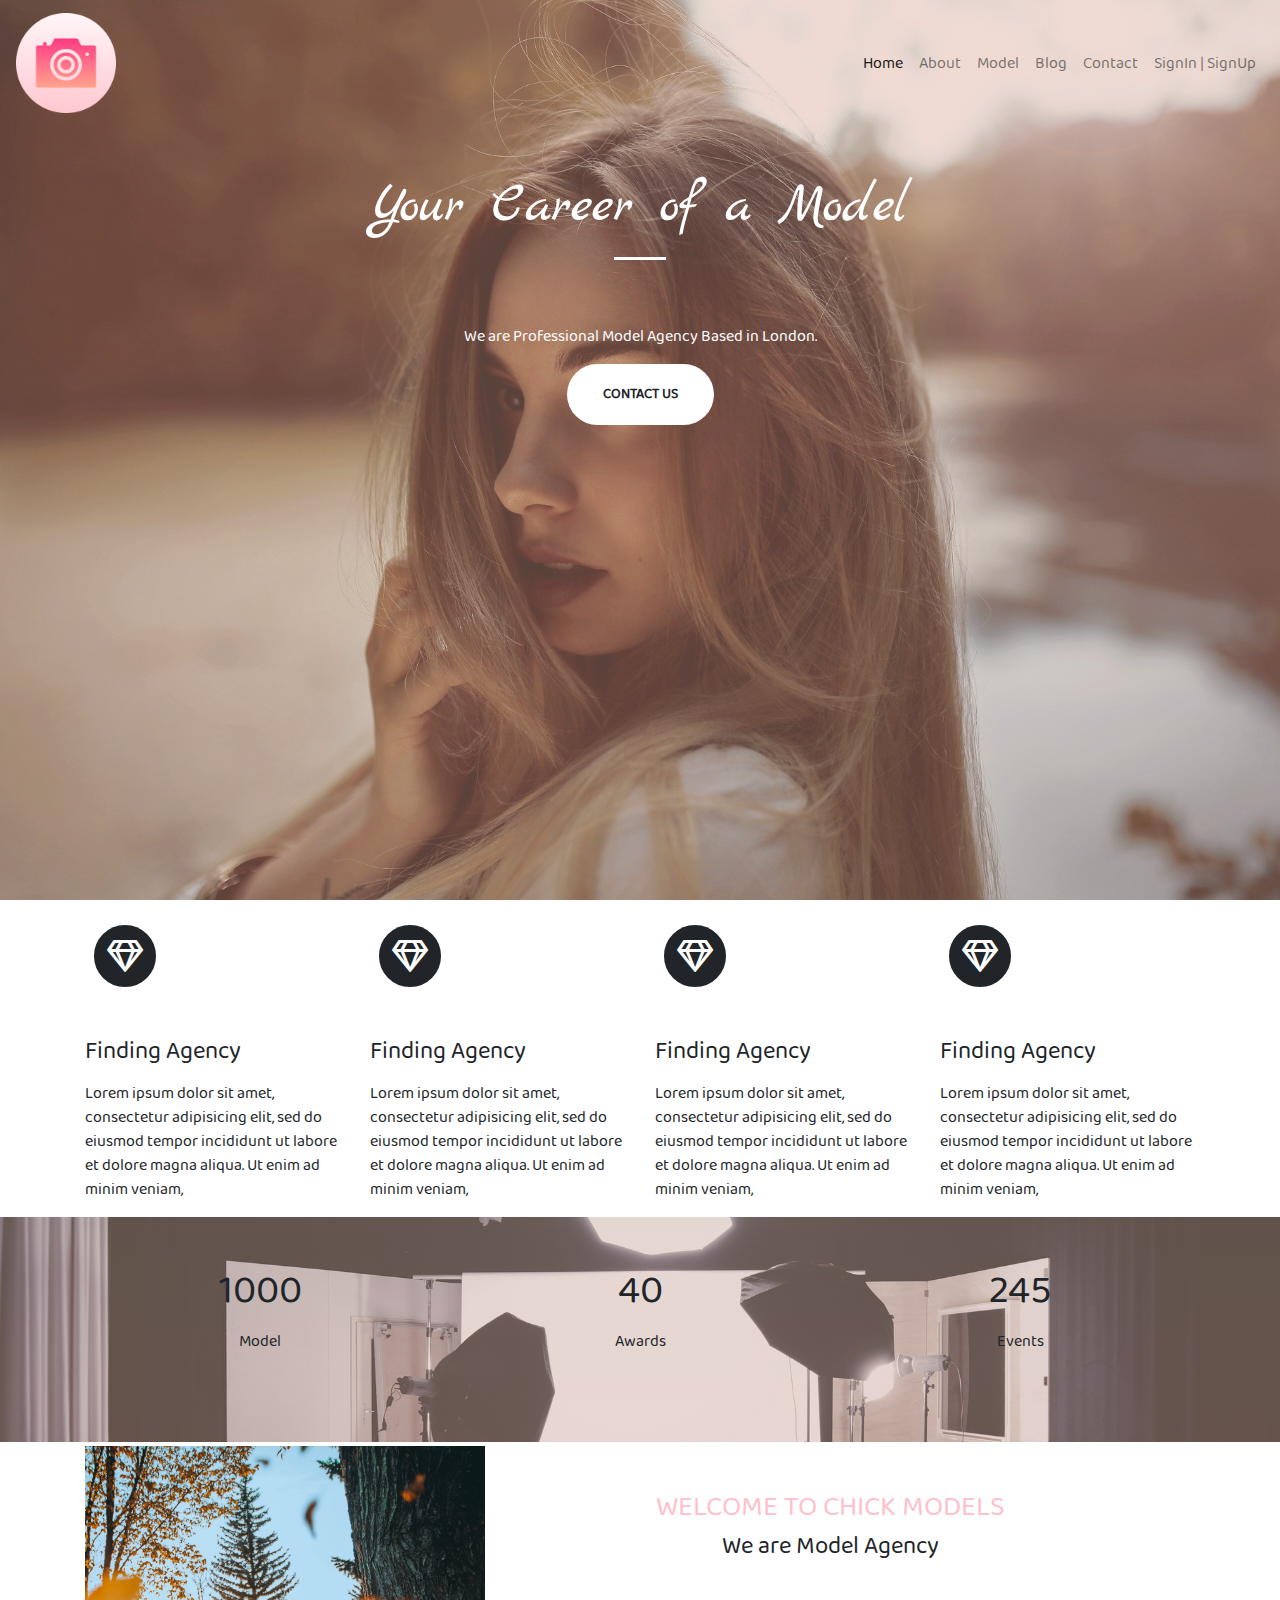
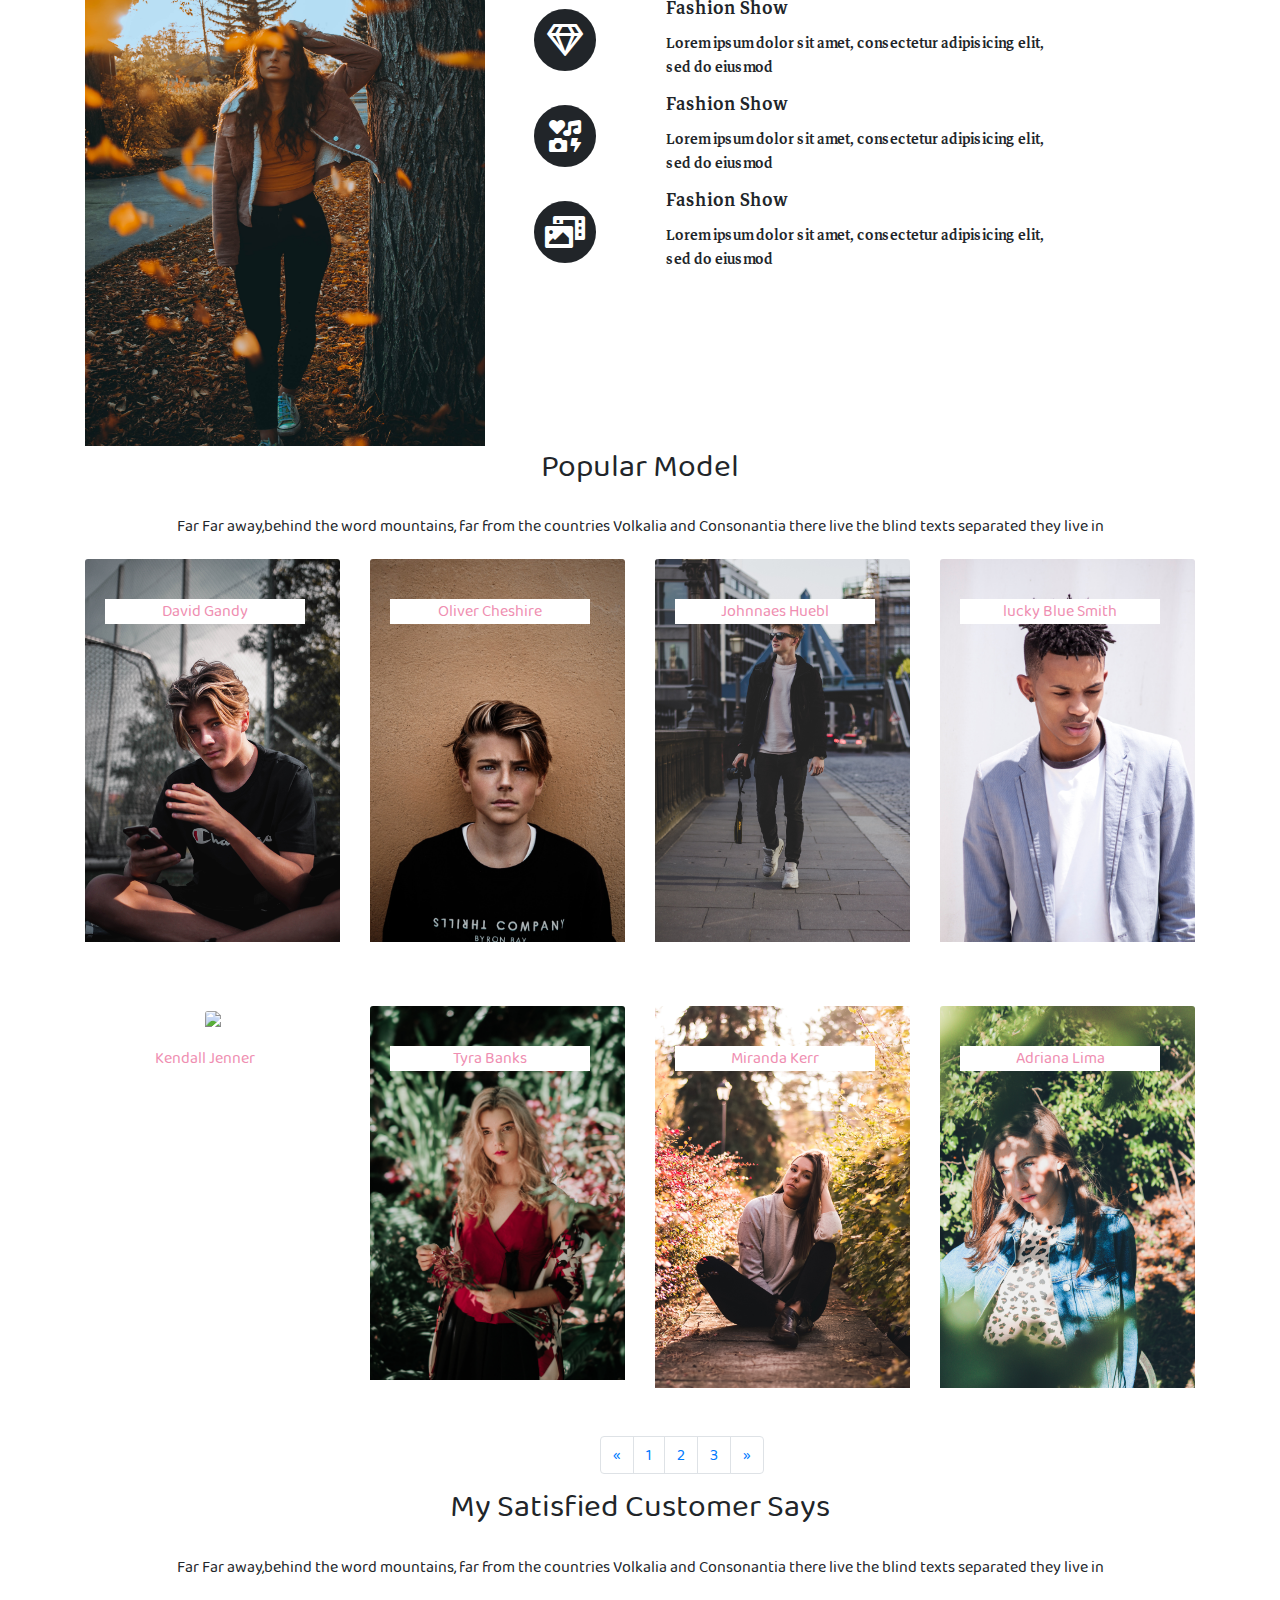
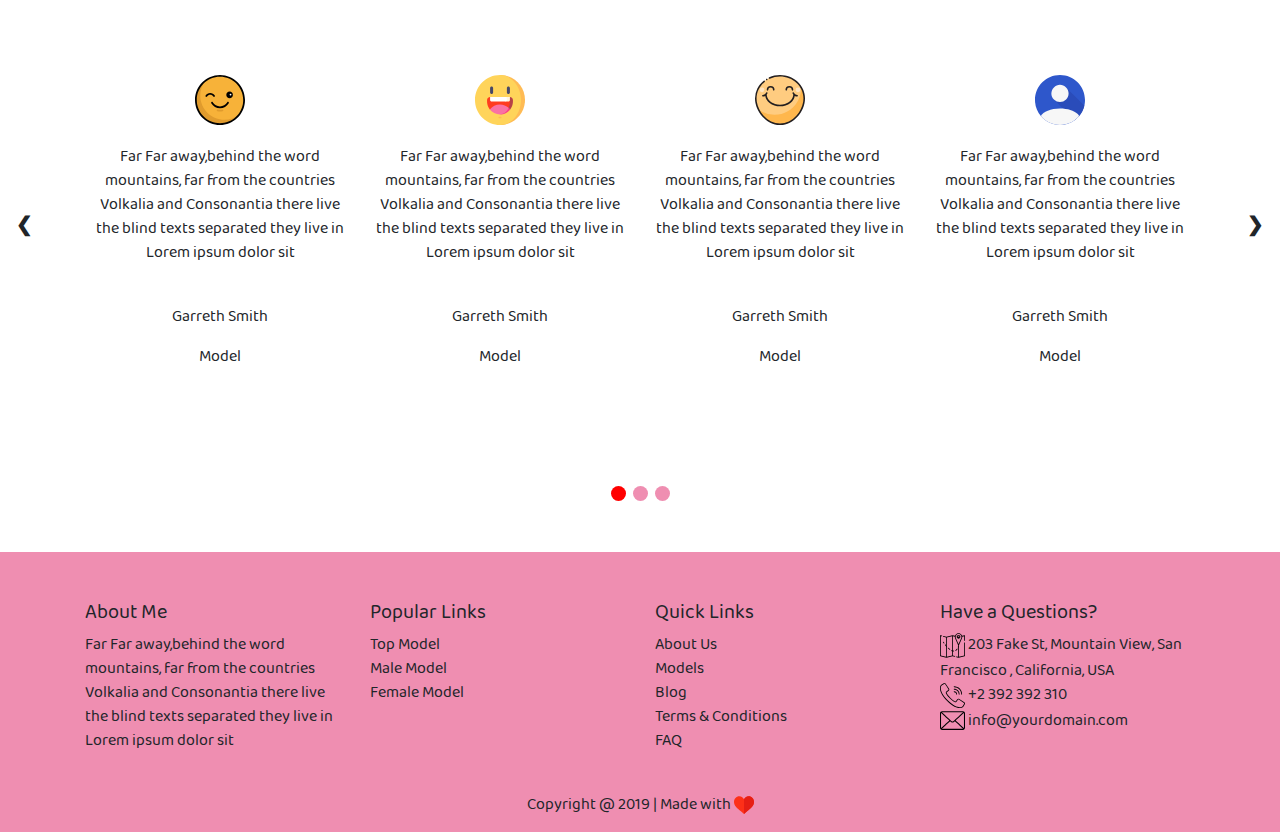
==== commit 3e6199d7: "Message" ====
--- a/index.html
+++ b/index.html
@@ -12,6 +12,7 @@
 	<script type="text/javascript" href="custom.js"></script>
 </head>
 <body>
+
 	<div id="banner">
 		<nav class="navbar navbar-expand-lg navbar-light">
 			  <a class="navbar-brand" href="#"> <img src="images/logo2.png" style="width:100px; height:100px;"></a>
@@ -22,19 +23,19 @@
 			  <div class="collapse navbar-collapse" id="navbarSupportedContent">
 			    <ul class="navbar-nav ml-auto">
 			      <li class="nav-item active">
-			        <a class="nav-link" href="#">Home</a>
+			        <a class="nav-link" href="index.html">Home</a>
 			      </li>
 			      <li class="nav-item">
-			        <a class="nav-link" href="#">About</a>
+			        <a class="nav-link" href="about.html">About</a>
 			      </li>
 			       <li class="nav-item">
-			        <a class="nav-link" href="#">Model</a>
+			        <a class="nav-link" href="model.html">Model</a>
 			      </li>
 			       <li class="nav-item">
 			        <a class="nav-link" href="#">Blog</a>
 			      </li>
 			       <li class="nav-item">
-			        <a class="nav-link" href="#">Contact</a>
+			        <a class="nav-link" href="contact.html">Contact</a>
 			      </li>
 			       <li class="nav-item">
 			        <a class="nav-link" href="#">SignIn | SignUp</a>
@@ -45,7 +46,7 @@
 			  </div>
 		</nav>
 
-		<div class="container">
+	<div class="container">
 			<div class="row justify-content-center">
 				<div class="col-10 my-5">
 					<h1 class="text-white display-4 text-center" id="headertitle"> Your Career of a Model</h1>
@@ -59,10 +60,9 @@
 				</div>
 				
 			</div>
-		</div>
-		
-	</div>
-<br>
+	</div>
+	</div>
+	<br>
 	<div class="container">
 			<div class="row"> 
 			<div class="col-lg-3 col-md-6 col-sm-6 col-6">
@@ -77,9 +77,405 @@
 				</p>
 				
 			</div>
-				
-			</div>
-			
-		</div>
+			<div class="col-lg-3 col-md-6 col-sm-6 col-6">
+				<span class="fa-stack fa-2x">
+					<i class="fas fa-circle  fa-stack-2x"></i>
+					<i class="far fa-gem  fa-stack-1x fa-inverse"></i>	
+				</span>
+				<h4 class="mt-5"> Finding Agency</h4>
+				<p class="text-left mt-3"> 
+					Lorem ipsum dolor sit amet, consectetur adipisicing elit, sed do eiusmod
+					tempor incididunt ut labore et dolore magna aliqua. Ut enim ad minim veniam,
+				</p>
+				
+			</div>
+			<div class="col-lg-3 col-md-6 col-sm-6 col-6">
+				<span class="fa-stack fa-2x">
+					<i class="fas fa-circle  fa-stack-2x"></i>
+					<i class="far fa-gem  fa-stack-1x fa-inverse"></i>	
+				</span>
+				<h4 class="mt-5"> Finding Agency</h4>
+				<p class="text-left mt-3"> 
+					Lorem ipsum dolor sit amet, consectetur adipisicing elit, sed do eiusmod
+					tempor incididunt ut labore et dolore magna aliqua. Ut enim ad minim veniam,
+				</p>
+				
+			</div>
+			<div class="col-lg-3 col-md-6 col-sm-6 col-6">
+				<span class="fa-stack fa-2x">
+					<i class="fas fa-circle  fa-stack-2x"></i>
+					<i class="far fa-gem  fa-stack-1x fa-inverse"></i>	
+				</span>
+				<h4 class="mt-5"> Finding Agency</h4>
+				<p class="text-left mt-3"> 
+					Lorem ipsum dolor sit amet, consectetur adipisicing elit, sed do eiusmod
+					tempor incididunt ut labore et dolore magna aliqua. Ut enim ad minim veniam,
+				</p>
+			</div>
+			</div>	
+	</div>
+
+	<div id="innerbanner">
+		<div class="container">
+			<div class="row justify-content-center">
+					<div class="col-lg-4 col-md-6 col-sm-6 col-6 mt-5 text-center">
+					<h1>1000</h1>
+					<p class="text-left mt-3 text-center "> 
+						Model
+					</p>
+					</div>
+					<div class="col-lg-4 col-md-6 col-sm-6 col-6 mt-5 text-center">
+					<h1>40</h1>
+					<p class="text-left mt-3 text-center"> 
+						Awards
+					</p>
+					</div>
+					<div class="col-lg-4 col-md-6 col-sm-6 col-6 mt-5 text-center">
+					<h1>245</h1>
+					<p class="text-left mt-3 text-center"> 
+						Events
+					</p>
+				  </div>
+			</div>
+		</div>
+	</div>
+
+	<div id="thirdbanner">
+		<div class="container">
+			<div class="row justify-content-center">
+					<div class="col-lg-4 col-md-6 col-sm-6 col-6 mt-1 text-center">
+					<img src="images/9.jpg" width="400px" height="600px">
+					</div>
+					<div class="col-lg-8 col-md-6 col-sm-6 col-6 mt-5 text-center">
+					<h3 class="chic"> Welcome to Chick Models</h3>
+					<h4 class="weare"> We are Model Agency</h4>
+					<br>
+
+					<table width="600">
+ 					 <tr>
+   					 <td width="200">
+   					 	<span class="fa-stack fa-2x">
+						<i class="fas fa-circle  fa-stack-2x"></i>
+						<i class="far fa-gem  fa-stack-1x fa-inverse"></i>	
+						</span>
+   					 </td>
+    					<td width="400" style="text-align: left">
+    					<h4 class="newtitle">Fashion Show</h4>
+    					<h5 class="new2">Lorem ipsum dolor sit amet, consectetur adipisicing elit, sed do eiusmod
+    					</h5>
+    				</td>
+ 					 </tr>
+
+ 					 <tr>
+   					 <td width="200">
+   					 	<span class="fa-stack fa-2x">
+						<i class="fas fa-circle  fa-stack-2x"></i>
+						<i class="fas fa-icons fa-stack-1x fa-inverse"></i>	
+						
+						</span>
+   					 </td>
+    					<td width="400" style="text-align: left">
+    					<h4 class="newtitle">Fashion Show</h4>
+    					<h5 class="new2">Lorem ipsum dolor sit amet, consectetur adipisicing elit, sed do eiusmod
+    					</h5>
+    				</td>
+ 					 </tr>
+
+ 					  <tr>
+   					 <td width="200">
+   					 	<span class="fa-stack fa-2x">
+						<i class="fas fa-circle  fa-stack-2x"></i>
+						<i class="fas fa-photo-video fa-stack-1x fa-inverse"></i></i>	
+						
+						</span>
+   					 </td>
+    					<td width="400" style="text-align: left">
+    					<h4 class="newtitle">Fashion Show</h4>
+    					<h5 class="new2">Lorem ipsum dolor sit amet, consectetur adipisicing elit, sed do eiusmod
+    					</h5>
+    				</td>
+ 					 </tr>
+					</table>
+				
+
+					</div>
+					
+			</div>
+		</div>
+	</div>
+
+	<div class="container3">
+		<h2 style="text-align: center">Popular Model</h2>
+		<br>
+		<h6 style="text-align: center">Far Far away,behind the word mountains, far from the countries Volkalia and Consonantia there live the blind texts separated they live in </h6>
+    </div>
+
+	<div class="container"> 
+		<div class="container3s">
+		<div class="row">
+
+		<!--first slide-->
+		<div class="col-lg-3 col-md-6 col-sm-12 my-3">
+		<div class="card2">
+		<div class="textin"> David Gandy</div>
+		<img src="images/30.jpg" class="card-img-top">
+		</div>
+		</div>
+		<div class="col-lg-3 col-md-6 col-sm-12 my-3">
+		<div class="card2">
+		<div class="textin"> Oliver Cheshire</div>
+		<img src="images/25.jpg" class="card-img-top">
+		</div>
+		</div>
+		<div class="col-lg-3 col-md-6 col-sm-12 my-3">
+		<div class="card2">
+		<div class="textin"> Johnnaes Huebl</div>
+		<img src="images/29.jpg" class="card-img-top">
+		</div>
+		</div>
+		<div class="col-lg-3 col-md-6 col-sm-12 my-3">
+		<div class="textin"> lucky Blue Smith</div>
+		<div class="card2">
+		<img src="images/19.jpg" class="card-img-top">
+		</div>
+		</div>
+		<!--second slide-->
+		<div class="col-lg-3 col-md-6 col-sm-12 my-5">
+		<div class="card2">
+		<div class="textin"> Kendall Jenner </div>
+		<img src="images/2.jpg" class="card-img-top">
+		</div>
+		</div>
+		<div class="col-lg-3 col-md-6 col-sm-12 my-5">
+		<div class="card2">
+		<div class="textin"> Tyra Banks</div>
+		<img src="images/14.jpg" class="card-img-top">
+		</div>
+		</div>
+		<div class="col-lg-3 col-md-6 col-sm-12 my-5">
+		<div class="card2">
+		<div class="textin">Miranda Kerr</div>
+		<img src="images/24.jpg" class="card-img-top">
+		</div>
+		</div>
+		<div class="col-lg-3 col-md-6 col-sm-12 my-5">
+		<div class="card2">
+		<div class="textin"> Adriana Lima</div>
+		<img src="images/15.jpg" class="card-img-top">
+		</div>
+		</div>
+		</div>
+
+		</div>
+	</div>
+
+	<div class="container4" style="margin-left: 600px">
+			<nav aria-label="Page navigation example">
+			<ul class="pagination">
+			<li class="page-item">
+			<a class="page-link" href="#" aria-label="Previous">
+			<span aria-hidden="true">&laquo;</span>
+			</a>
+			</li>
+			<li class="page-item"><a class="page-link" href="#">1</a></li>
+			<li class="page-item"><a class="page-link" href="#">2</a></li>
+			<li class="page-item"><a class="page-link" href="#">3</a></li>
+			<li class="page-item">
+			<a class="page-link" href="#" aria-label="Next">
+			<span aria-hidden="true">&raquo;</span>
+			</a>
+			</li>
+			</ul>
+			</nav>
+	</div>
+
+	<br>
+	<br>
+
+	<div class="container5">
+		<h2 style="text-align: center">My Satisfied Customer Says</h2>
+		<br>
+		<h6 style="text-align: center">Far Far away,behind the word mountains, far from the countries Volkalia and Consonantia there live the blind texts separated they live in </h6>
+    </div>	
+
+   <div class="slideshow-container">
+
+  <!-- Full-width slides/quotes -->
+  <div class="mySlides">
+  	<div class="container">
+			<div class="row"> 
+			<div class="col-lg-3 col-md-6 col-sm-6 col-6">
+				<span class="fa-stack fa-2x">
+					<img src="images/wink.svg" style="width:50px; height:50px;">	
+				</span>
+				<p class="text-center mt-3" > 
+					Far Far away,behind the word mountains, far from the countries Volkalia and Consonantia there live the blind texts separated they live in Lorem ipsum dolor sit 
+				</p>
+				<br>
+				<p>
+					Garreth Smith
+				</p>
+				<p>
+					Model
+				</p>
+				
+			</div>
+			<div class="col-lg-3 col-md-6 col-sm-6 col-6">
+				<span class="fa-stack fa-2x">
+					<img src="images/positive.svg" style="width:50px; height:50px;">	
+				</span>
+				<p class="text-center mt-3" > 
+					Far Far away,behind the word mountains, far from the countries Volkalia and Consonantia there live the blind texts separated they live in Lorem ipsum dolor sit  </p>
+					<br>
+				<p>
+					Garreth Smith
+				</p>
+				<p>
+					Model
+				</p>
+			</div>
+			<div class="col-lg-3 col-md-6 col-sm-6 col-6">
+				<span class="fa-stack fa-2x">
+					<img src="images/face.svg" style="width:50px; height:50px;">	
+				</span>
+				<p class="text-center mt-3" > 
+					Far Far away,behind the word mountains, far from the countries Volkalia and Consonantia there live the blind texts separated they live in Lorem ipsum dolor sit 
+				</p>
+					<br>
+				<p>
+					Garreth Smith
+				</p>
+				<p>
+					Model
+				</p>
+			</div>
+			<div class="col-lg-3 col-md-6 col-sm-6 col-6">
+				<span class="fa-stack fa-2x">
+					<img src="images/google-contacts.svg" style="width:50px; height:50px;">	
+				</span>
+				<p class="text-center mt-3" > 
+					Far Far away,behind the word mountains, far from the countries Volkalia and Consonantia there live the blind texts separated they live in Lorem ipsum dolor sit  </p>
+					<br>
+				<p>
+					Garreth Smith
+				</p>
+				<p>
+					Model
+				</p>
+				</div>
+			</div>	
+	</div>
+  	
+  	</div>
+
+  <!-- Next/prev buttons -->
+  <a class="prev" onclick="plusSlides(-1)">&#10094;</a>
+  <a class="next" onclick="plusSlides(1)">&#10095;</a>
+</div>
+
+<!-- Dots/bullets/indicators -->
+<div class="dot-container">
+  <span class="dot" onclick="currentSlide(1)"></span>
+  <span class="dot" onclick="currentSlide(2)"></span>
+  <span class="dot" onclick="currentSlide(3)"></span>
+</div>
+    	
+ <script>
+var slideIndex = 1;
+showSlides(slideIndex);
+
+function plusSlides(n) {
+  showSlides(slideIndex += n);
+}
+
+function currentSlide(n) {
+  showSlides(slideIndex = n);
+}
+
+function showSlides(n) {
+  var i;
+  var slides = document.getElementsByClassName("mySlides");
+  var dots = document.getElementsByClassName("dot");
+  if (n > slides.length) {slideIndex = 1}    
+  if (n < 1) {slideIndex = slides.length}
+  for (i = 0; i < slides.length; i++) {
+      slides[i].style.display = "none";  
+  }
+  for (i = 0; i < dots.length; i++) {
+      dots[i].className = dots[i].className.replace(" active2", "");
+  }
+  slides[slideIndex-1].style.display = "block";  
+  dots[slideIndex-1].className += " active2";
+}
+</script>
+
+<br>
+
+<footer id="footer" class="footer-1">
+			<div class="main-footer">
+			<div class="container">
+			<div class="row">
+			  
+			<div class="col-lg-3 col-sm-6 col-md-3 mt-5 ">
+			<div>
+			<h5>About Me</h5>
+			<p>Far Far away,behind the word mountains, far from the countries Volkalia and Consonantia there live the blind texts separated they live in Lorem ipsum dolor sit</p>
+			</div>
+			</div>
+
+			<div class="col-lg-3 col-sm-6 col-md-3 mt-5">
+					<div>
+							<h5> Popular Links</h5>
+							<p>Top Model <br>
+							 Male Model <br>
+							Female Model</p>
+
+					</div>
+			</div>
+
+			<div class="col-lg-3 col-sm-6 col-md-3 mt-5">
+					<div>
+							<h5>Quick Links</h5>
+							<p>About Us <br>
+							  	Models <br>
+								Blog <br>
+								Terms & Conditions <br> 
+							FAQ </p> 
+
+					</div>
+			</div>
+
+
+
+			<div class="col-lg-3 col-sm-6 col-md-3 mt-5">
+
+					<div class="widget no-box">
+					<h5 class="widget-title">Have a Questions?</h5>
+					<p>  <img src="images/map.svg" style="width:25px; height:25px;"> 203 Fake St, Mountain View, San Francisco , California, USA <br> 
+					 <img src="images/phone.svg" style="width:25px; height:25px;"> +2 392 392 310<br>
+					 <img src="images/mail.svg" style="width:25px; height:25px;"> info@yourdomain.com<br>
+
+			</ul>
+			</div>
+			</div>
+
+			</div>
+			</div>
+			</div>
+			  <br>
+			<div class="footer-copyriht">
+			<div class="container">
+			<div class="row">
+			<div class="col-md-12 text-center">
+			<p>Copyright @ 2019 | Made with  <img src="images/heart.svg" style="width:20px; height:20px"> </p>
+			</div>
+			</div>
+			</div>
+			</div>
+</footer>
+
+
+
+
 </body>
 </html>--- a/style.css
+++ b/style.css
@@ -1,5 +1,5 @@
-#banner {
-	background: linear-gradient(to bottom,rgba(218,165,146,.4)0,rgba(218,165,146,4)100%),url(images/7.jpg); 
+#banner{
+	background: linear-gradient(to bottom,rgba(218,165,146,.4)0,rgba(218,165,146,.4)100%),url(images/7.jpg); 
 	width:100%; 
 	height:100vh;
 	background-repeat: no-repeat;
@@ -29,4 +29,207 @@
 	border:none; 
 	border-radius: 10rem; 
 	background-color: #fff;
+}
+
+#innerbanner {
+	background: linear-gradient(to bottom,rgba(200,165,146,.4)0,rgba(210,165,146,.4)100%),url(images/13.jpg); 
+	width:100%; 
+	height:25vh;
+	background-repeat: no-repeat;
+	background-position: center; 
+	background-size: cover; 
+}
+
+.chic{
+	text-transform: uppercase;
+	color:pink;
+}
+
+.we{
+	font-family: baloo; 
+	font-size:15px;
+	color:black;
+}
+
+.newtitle{
+	font-family: markazi;
+	font-size:25px;
+}
+
+.new2{
+	font-family: markazi;
+	font-size: 20px;
+}
+
+.card2 {
+  max-width: 300px;
+  margin:auto;
+  text-align: center;
+  color:black;
+}
+
+.container3s {
+  position: relative;
+  text-align: center;
+  
+}
+
+.textin {
+  position: absolute;
+  margin-left: 20px;
+  margin-top: 40px;
+  background-color: white;
+  color: #ef8eb1;
+  width:200px;
+  height:25px;
+}
+
+.carousel-inner img{
+	width:100%; 
+	height:500px;
+
+}
+
+/*---------------------------------------------------*/
+/* Slideshow container */
+.slideshow-container {
+  position: relative;
+}
+
+/* Slides */
+.mySlides {
+  display: none;
+  padding: 80px;
+  text-align: center;
+}
+
+/* Next & previous buttons */
+.prev, .next {
+  cursor: pointer;
+  position: absolute;
+  top: 50%;
+  width: auto;
+  margin-top: -30px;
+  padding: 16px;
+  color: #d3a2b4;
+  font-weight: bold;
+  font-size: 20px;
+  border-radius: 0 3px 3px 0;
+  user-select: none;
+}
+
+/* Position the "next button" to the right */
+.next {
+  position: absolute;
+  right: 0;
+  border-radius: 3px 0 0 3px;
+}
+
+/* On hover, add a black background color with a little bit see-through */
+.prev:hover, .next:hover {
+  background-color: #d3a2b4;/*rgba(0,0,0,0.8)*/;
+  color: white;
+}
+
+/* The dot/bullet/indicator container */
+.dot-container {
+  text-align: center;
+  padding: 20px;
+}
+
+/* The dots/bullets/indicators */
+.dot {
+  cursor: pointer;
+  height: 15px;
+  width: 15px;
+  margin: 0 2px;
+  background-color: #ef8eb1;
+  border-radius: 50%;
+  display: inline-block;
+  transition: background-color 0.6s ease;
+}
+
+/* Add a background color to the active dot/circle */
+.active2, .dot:hover {
+  background-color: red;
+}
+
+/* Add an italic font style to all quotes */
+q {font-style: italic;}
+
+
+
+#footer {
+  background-color: #ef8eb1;
+}
+
+#banner2 {
+  background: linear-gradient(to bottom,rgba(218,165,146,.4)0,rgba(218,165,146,.4)100%),url(images/1.jpg); 
+  width:100%; 
+  height:40vh;
+  background-repeat: no-repeat;
+  background-position: center; 
+  background-size: cover; 
+}
+
+#headertitle2{
+  font-family: marck;
+
+}
+
+*{
+  font-family: baloo;
+}
+
+#divider2{
+  max-width: 3.25rem; 
+  border-width: .2rem; 
+  border-color: #ef8eb1 ;
+  margin-top:1px;
+}
+
+.container4{
+  height:2px;
+}
+
+#banner3 {
+  background: linear-gradient(to bottom,rgba(218,165,146,.4)0,rgba(218,165,146,.4)100%),url(images/10.jpg); 
+  width:100%; 
+  height:40vh;
+  background-repeat: no-repeat;
+  background-position: center; 
+  background-size: cover; 
+}
+
+#banner4 {
+  background: linear-gradient(to bottom,rgba(218,165,146,.4)0,rgba(218,165,146,.4)100%),url(images/24.jpg); 
+  width:100%; 
+  height:40vh;
+  background-repeat: no-repeat;
+  background-position: center; 
+  background-size: cover; 
+}
+.p1{
+  font-family: baloo;
+  font-size: 20px;
+  color: #ef8eb1 ;
+
+}
+
+.p2{
+   font-family:  tangerine; 
+   font-size: 30px; 
+}
+
+.container4e{
+  margin-left:80px;
+  margin-right: 20px;
+
+
+}
+
+.card {
+  max-width: 300px;
+  padding:10px;
+  color:black;
 }